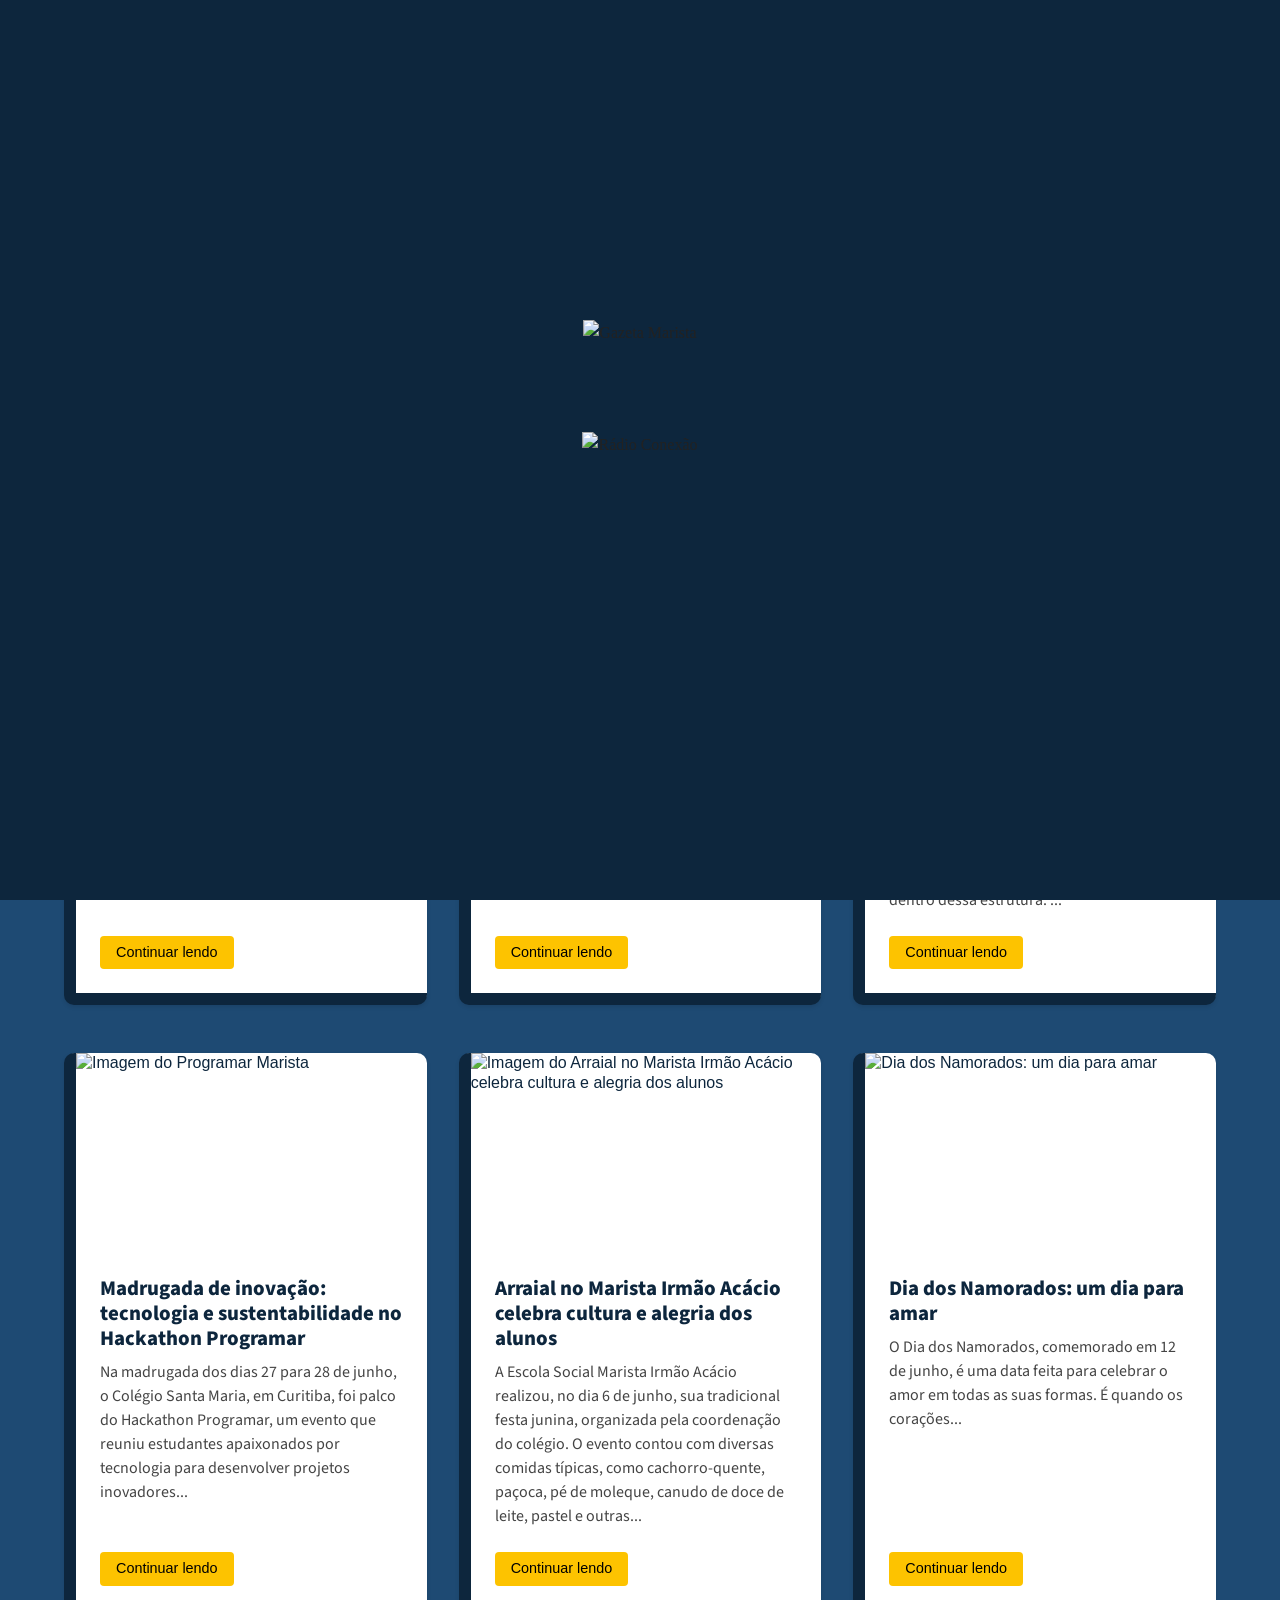
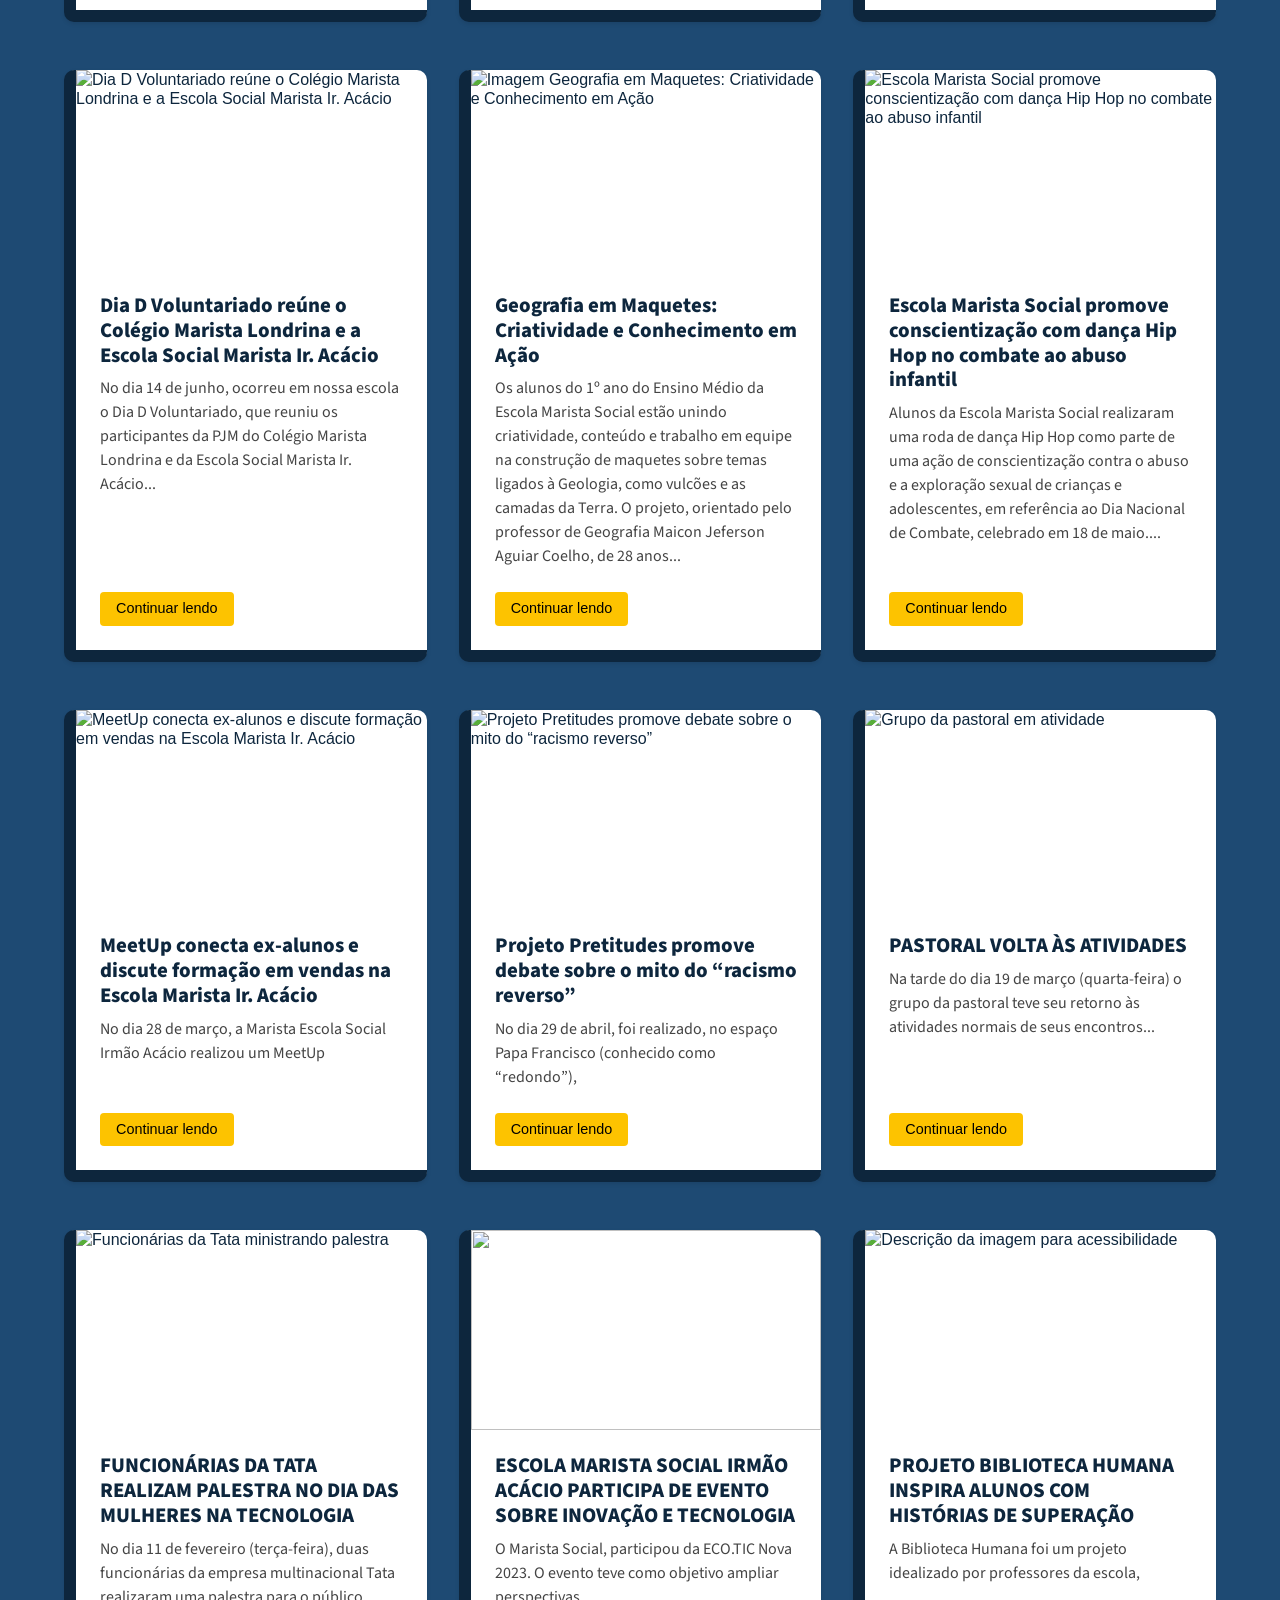
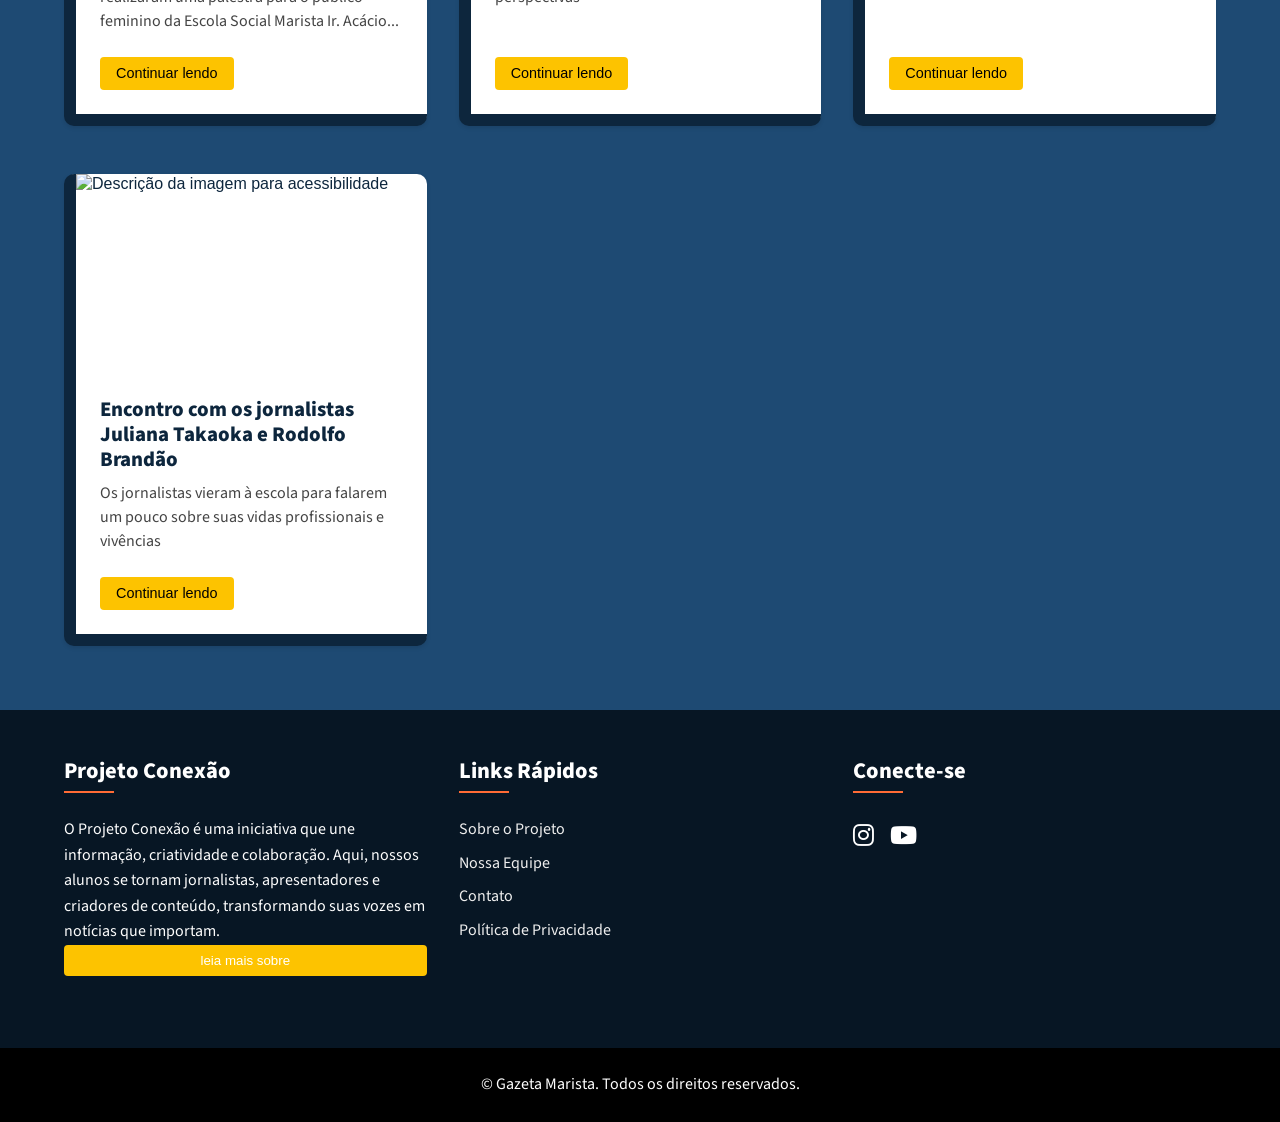
==== paginas/entretenimento.html @ 1e0a0a06 "Implementa novas notícias da edição de Setembro" ====
<!DOCTYPE html>
<html lang="pt-BR">

<head>
    <!-- Meta Tags Essenciais -->
    <meta charset="UTF-8">
    <meta name="viewport" content="width=device-width, initial-scale=1.0">
    <link rel="icon" type="image/svg+xml" href="../assets/img/decorativos/icom.ico">
    <meta name="description" content="Nova Gazeta Marista - Notícias e informações para a comunidade escolar">
    <!-- Scripts JavaScript -->
    <script defer src="../assets/js/script.js"></script>

    <!-- Título da Página -->
    <title>Nova Gazeta Marista | Notícias da Escola</title>

    <!-- Favicon -->
    <link rel="icon" href="./imagens/favicon.ico" type="image/x-icon">

    <!-- Folhas de Estilo -->
    <link rel="stylesheet" href="../assets/css/primcipal.css">

    <!-- Font Awesome para Ícones -->
    <link rel="stylesheet" href="https://cdnjs.cloudflare.com/ajax/libs/font-awesome/6.0.0-beta3/css/all.min.css">

    <!-- Pré-conexão para melhor performance -->
    <link rel="preconnect" href="https://fonts.googleapis.com">
    <link rel="preconnect" href="https://fonts.gstatic.com" crossorigin>
</head>

<body>
    <!-- Cabeçalho com Logo -->
    <header class="header">
        <style>
            .logo-container {
                display: flex !important;
                flex-direction: row !important;
            }

            @media (max-width: 768px) {
                .logo-container {
                    flex-direction: column !important;
                }
            }
        </style>
        <div class="logo-container">
            <img src="../assets/img/logos/gazeta-marista_radio-conexao.png" alt="Gazeta Marista" class="logo-icone">
            <img src="../assets/img/logos/projetoco.png" alt="Rádio Conexão" class="logo-icone">
        </div>
    </header>

    <!-- Navegação Principal -->
    <nav class="navbar">
        <div class="nav-container">
            <!-- Menu Desktop -->
            <ul class="menu">

                <li><a href="../index.html">Últimas Notícias</a></li>
                <li><a href="../paginas/saude.html">Saúde</a></li>
                <li><a href="../paginas/esportes.html">Esportes</a></li>
                <li><a href="../paginas/vida-estudantil.html">Vida Estudantil</a></li>
                <li><a href="../paginas/entrevistas.html">Entrevistas</a></li>
                <li><a href="../paginas/galeria.html">galeria</a></li>
                <li><a href="../paginas/recomendados.html">Notícias Passadas</a></li>
                <li><a href="../paginas/sobre.html">Sobre o Projeto</a></li>
            </ul>

            <!-- Barra de Pesquisa -->
            <div class="search-container">
                <input type="text" placeholder="Pesquisar notícias..." id="searchInput"
                    aria-label="Campo de pesquisa de notícias">
                <button id="searchBtn" aria-label="Buscar">
                    <i class="fas fa-search"></i>
                </button>
            </div>

            <!-- Botão do Menu Mobile -->
            <button class="mobile-menu-btn" id="mobileMenuBtn" aria-label="Abrir menu mobile" aria-expanded="false">
                <i class="fas fa-bars"></i>
            </button>
        </div>

        <!-- Menu Mobile -->
        <div class="mobile-menu" id="mobileMenu">
            <ul>
                <li><a href="../index.html">Últimas Notícias</a></li>
                <li><a href="../paginas/saude.html">Saúde</a></li>
                <li><a href="../paginas/esportes.html">Esportes</a></li>
                <li><a href="../paginas/vida-estudantil.html">Vida Estudantil</a></li>
                <li><a href="../paginas/entrevistas.html">Entrevistas</a></li>
                <li><a href="../paginas/galeria.html">galeria</a></li>
                <li><a href="../paginas/recomendados.html">Notícias Passadas</a></li>
                <li><a href="../paginas/sobre.html">Sobre o Projeto</a></li>
            </ul>

            <!-- Pesquisa Mobile -->
            <div class="mobile-search">
                <input type="text" placeholder="Pesquisar..." aria-label="Campo de pesquisa mobile">
                <button aria-label="Buscar"><i class="fas fa-search"></i></button>
            </div>
        </div>
    </nav>

    <!-- Tela de Carregamento Personalizada -->
    <div id="loadingScreen" class="loading-screen">
        <div class="loading-logos">
            <img src="../assets/img/logos/gazeta-marista_radio-conexao.png" alt="Gazeta Marista">
            <img src="../assets/img/logos/projetoco.png" alt="Rádio Conexão">
        </div>
        <div class="square-loader">
            <div></div>
            <div></div>
            <div></div>
            <div></div>
            <div></div>
        </div>
    </div>

    <!-- Conteúdo Principal -->
    <main class="content">
        <!-- Container de Resultados da Busca (inicialmente oculto) -->
        <div id="searchResultsContainer" class="hidden">
            <h2 id="searchResultsTitle" class="search-results-title">Resultados da busca</h2>
            <div id="searchResults" class="news-section search-results-grid"></div>
        </div>

        <!-- Seção de Todas as Notícias -->
        <div id="allNews">
            <h1 class="section-title">Entretenimento</h1>
            <!-- Grid de Notícias -->
            <div class="news-section">


                <!-- esta é uma estrutura base para novas noticias   -->

                <!-- Adicione mais notícias conforme necessário seguindo o mesmo padrão -->
                <!-- <article class="news-card" data-keywords="exemplo categoria palavras-chave">
                    <img src="./imagens/imagemDasNoticias/padrao.jpg" 
                         alt="Descrição da imagem para acessibilidade"
                        class="news-image">
                    <div class="news-card-content">
                    <h3>TÍTULO DA NOTÍCIA EM CAIXA ALTA</h3>
                    <p>Resumo breve da notícia com as informações principais que aparecerá no card. Limite de aproximadamente 2 linhas...</p>
                    <a href="./html/noticias/categoria/noticiaX.html" class="read-more-btn">Continuar lendo</a>
                    </div>
                </article>   -->

                <article class="news-card" data-keywords="Como Você">
                    <div class="news-card-content">
                        <h3>Como Você</h3>
                        <p>
                            Aparência é essência, <br>
                            E eu estou gritando por ajuda. <br>
                            Não sei se você já percebeu <br>
                            Todas as vezes que meu sorriso perdeu força quando você apareceu. <br>
                            <br>
                            Às vezes me olho no espelho <br>
                            Pensando que tudo na minha vida é um fracasso, <br>
                            Você elogia tudo que eu faço, <br>
                            Mas nunca parou para olhar direito. <br>
                            Talvez por isso eu só enxergue meus defeitos. <br>
                           
                        </p>
                        <a href="../assets/postis/entretenimento23.html" class="read-more-btn">Continuar lendo</a>
                    </div>
                </article>

                <article class="news-card" data-keywords="Homem com H – Ney Matogrosso e a liberdade de ser">
                    <img src="../assets/img/artigos/Homem com H.jpg"
                        alt="Imagem Homem com H – Ney Matogrosso e a liberdade de ser" class="news-image">
                    <div class="news-card-content">
                        <h3>Homem com H – Ney Matogrosso e a liberdade de ser</h3>
                        <p>
                            O documentário Homem com H, dirigido por Esmir Filho, revela mais do que a trajetória
                            artística de Ney Matogrosso — ele nos convida a contemplar um ser humano que fez da arte um
                            ato de liberdade. Com sua presença marcante, Ney rompeu padrões e se firmou como uma das
                            figuras mais expressivas da cultura brasileira...
                        </p>
                        <a href="../assets/postis/entretenimento16.html" class="read-more-btn">Continuar lendo</a>
                    </div>
                </article>

                <article class="news-card"
                    data-keywords="Que Horas Ela Volta? Um retrato sensível e necessário do Brasil">
                    <img src="../assets/img/artigos/Que horas ela volta.jpg"
                        alt="Imagem Que Horas Ela Volta? Um retrato sensível e necessário do Brasil" class="news-image">
                    <div class="news-card-content">
                        <h3>Que Horas Ela Volta? Um retrato sensível e necessário do Brasil</h3>
                        <p>Que Horas Ela Volta?, dirigido por Anna Muylaert, é um dos filmes brasileiros mais
                            impactantes da última década. Através da história de Val, uma empregada doméstica que
                            trabalha há anos na casa de uma família rica em São Paulo, o filme discute desigualdade
                            social, relações de classe e o lugar que se espera que cada um ocupe dentro dessa estrutura.
                            ...</p>
                        <a href="../assets/postis/entretenimento15.html" class="read-more-btn">Continuar lendo</a>
                    </div>
                </article>

                <article class="news-card"
                    data-keywords="Madrugada de inovação: tecnologia e sustentabilidade no Hackathon Programar">
                    <img src="../assets/img/artigos/hackaton1.jpeg" alt="Imagem do Programar Marista"
                        class="news-image">
                    <div class="news-card-content">
                        <h3>Madrugada de inovação: tecnologia e sustentabilidade no Hackathon Programar</h3>
                        <p>Na madrugada dos dias 27 para 28 de junho, o Colégio Santa Maria, em Curitiba, foi palco do
                            Hackathon Programar, um evento que reuniu estudantes apaixonados por tecnologia para
                            desenvolver projetos inovadores...</p>
                        <a href="../assets/postis/entretenimento14.html" class="read-more-btn">Continuar lendo</a>
                    </div>
                </article>

                <article class="news-card"
                    data-keywords="Arraial no Marista Irmão Acácio celebra cultura e alegria dos alunos">
                    <img src="../assets/img/artigos/arraiaMarista1.jpg"
                        alt="Imagem do Arraial no Marista Irmão Acácio celebra cultura e alegria dos alunos"
                        class="news-image">
                    <div class="news-card-content">
                        <h3>Arraial no Marista Irmão Acácio celebra cultura e alegria dos alunos</h3>
                        <p>A Escola Social Marista Irmão Acácio realizou, no dia 6 de junho, sua tradicional festa
                            junina, organizada pela coordenação do colégio. O evento contou com diversas comidas
                            típicas, como cachorro-quente, paçoca, pé de moleque, canudo de doce de leite, pastel e
                            outras...</p>
                        <a href="../assets/postis/entretenimento13.html" class="read-more-btn">Continuar lendo</a>
                    </div>
                </article>

                <article class="news-card" data-keywords="Dia dos Namorados: um dia para amar">
                    <img src="../assets/img/artigos/Dia dos Namorados.jpg" alt="Dia dos Namorados: um dia para amar"
                        class="news-image">
                    <div class="news-card-content">
                        <h3>Dia dos Namorados: um dia para amar</h3>
                        <p>O Dia dos Namorados, comemorado em 12 de junho, é uma data feita para celebrar o amor em
                            todas as suas formas. É quando os corações... </p>
                        <a href="../assets/postis/entretenimento12.html" class="read-more-btn">Continuar lendo</a>
                    </div>
                </article>

                <article class="news-card"
                    data-keywords="Dia D Voluntariado reúne o Colégio Marista Londrina e a Escola Social Marista Ir. Acácio">
                    <img src="../assets/img/artigos/Dia-D-Voluntariado.png"
                        alt="Dia D Voluntariado reúne o Colégio Marista Londrina e a Escola Social Marista Ir. Acácio"
                        class="news-image">
                    <div class="news-card-content">
                        <h3>Dia D Voluntariado reúne o Colégio Marista Londrina e a Escola Social Marista Ir. Acácio
                        </h3>
                        <p>No dia 14 de junho, ocorreu em nossa escola o Dia D Voluntariado, que reuniu os participantes
                            da PJM do Colégio Marista Londrina e da Escola Social Marista Ir. Acácio...</p>
                        <a href="../assets/postis/entretenimento11.html" class="read-more-btn">Continuar lendo</a>
                    </div>
                </article>
                <!-- Fim mês de Junho 2025-->
                <!-- Inicio mês de Maio 2025 -->
                <article class="news-card"
                    data-keywords="Geografia em Maquetes: Criatividade e Conhecimento em Ação">
                    <img src="../assets/img/artigos/maquetes (4).jpeg"
                        alt="Imagem Geografia em Maquetes: Criatividade e Conhecimento em Ação"
                        class="news-image">
                    <div class="news-card-content">
                        <h3>Geografia em Maquetes: Criatividade e Conhecimento em Ação
                        </h3>
                        <p>Os alunos do 1º ano do Ensino Médio da Escola Marista Social estão unindo criatividade,
                            conteúdo e trabalho em equipe na construção de maquetes sobre temas ligados à Geologia, como
                            vulcões e as camadas da Terra. O projeto, orientado pelo professor de Geografia Maicon
                            Jeferson Aguiar Coelho, de 28 anos...</p>
                        <a href="../assets/postis/entretenimento18.html" class="read-more-btn">Continuar lendo</a>
                    </div>
                </article>

                <article class="news-card"
                    data-keywords="Escola Marista Social promove conscientização com dança Hip Hop no combate ao abuso infantil ">
                    <img src="../assets/img/artigos/hiphop1.JPG"
                        alt="Escola Marista Social promove conscientização com dança Hip Hop no combate ao abuso infantil "
                        class="news-image">
                    <div class="news-card-content">
                        <h3>Escola Marista Social promove conscientização com dança Hip Hop no combate ao abuso infantil
                        </h3>
                        <p>Alunos da Escola Marista Social realizaram uma roda de dança Hip Hop como parte de uma ação
                            de conscientização contra o abuso e a exploração sexual de crianças e adolescentes, em
                            referência ao Dia Nacional de Combate, celebrado em 18 de maio....</p>
                        <a href="../assets/postis/entretenimento17.html" class="read-more-btn">Continuar lendo</a>
                    </div>
                </article>


                <article class="news-card"
                    data-keywords="MeetUp conecta ex-alunos e discute formação em vendas na Escola Marista Ir. Acácio">
                    <img src="../assets/img/artigos/news-15.JPG"
                        alt="MeetUp conecta ex-alunos e discute formação em vendas na Escola Marista Ir. Acácio"
                        class="news-image">
                    <div class="news-card-content">
                        <h3>MeetUp conecta ex-alunos e discute formação em vendas na Escola Marista Ir. Acácio</h3>
                        <p> No dia 28 de março, a Marista Escola Social Irmão Acácio realizou um MeetUp </p>
                        <a href="../assets/postis/entretenimento8.html" class="read-more-btn">Continuar lendo</a>
                    </div>
                </article>

                <article class="news-card"
                    data-keywords="Projeto Pretitudes promove debate sobre o mito do “racismo reverso”">
                    <img src="../assets/img/artigos/news-16.JPG"
                        alt="Projeto Pretitudes promove debate sobre o mito do “racismo reverso”" class="news-image">
                    <div class="news-card-content">
                        <h3>Projeto Pretitudes promove debate sobre o mito do “racismo reverso”</h3>
                        <p>No dia 29 de abril, foi realizado, no espaço Papa Francisco (conhecido como “redondo”), </p>
                        <a href="../assets/postis/entretenimento7.html" class="read-more-btn">Continuar lendo</a>
                    </div>
                </article>


                <!-- Card de Notícia -->
                <article class="news-card" data-keywords="Pastoral atividades retorno">
                    <img src="../assets/img/artigos/news-10.jpg" alt="Grupo da pastoral em atividade"
                        class="news-image">
                    <div class="news-card-content">
                        <h3>PASTORAL VOLTA ÀS ATIVIDADES</h3>
                        <p>Na tarde do dia 19 de março (quarta-feira) o grupo da pastoral teve seu retorno às atividades
                            normais de seus encontros...</p>
                        <a href="../assets/postis/entretenimento0.html" class="read-more-btn">Continuar lendo</a>
                    </div>
                </article>

                <!-- Card de Notícia 2 -->
                <article class="news-card" data-keywords="Tata mulheres tecnologia palestra dia internacional">
                    <img src="../assets/img/artigos/news-12.jpeg" alt="Funcionárias da Tata ministrando palestra"
                        class="news-image">
                    <div class="news-card-content">
                        <h3>FUNCIONÁRIAS DA TATA REALIZAM PALESTRA NO DIA DAS MULHERES NA TECNOLOGIA</h3>
                        <p>No dia 11 de fevereiro (terça-feira), duas funcionárias da empresa multinacional Tata
                            realizaram uma palestra para o público feminino da Escola Social Marista Ir. Acácio...</p>
                        <a href="../assets/postis/entretenimento1.html" class="read-more-btn">Continuar lendo</a>
                    </div>
                </article>

                <!-- Card de Notícia 3 -->
                <article class="news-card" data-keywords="exemplo categoria palavras-chave">
                    <img src="../assets/img/artigos/escola-marista-social-irmao-acacio-participa-de-evento-sobre-inovacao-e-tecnologia.png"
                        class="news-image">
                    <div class="news-card-content">
                        <h3>ESCOLA MARISTA SOCIAL IRMÃO ACÁCIO PARTICIPA DE EVENTO SOBRE INOVAÇÃO E TECNOLOGIA</h3>
                        <p>O Marista Social, participou da ECO.TIC Nova 2023. O evento teve como objetivo ampliar
                            perspectivas
                        </p>
                        <a href="../assets/postis/recomendados2.html" class="read-more-btn">Continuar lendo</a>
                    </div>
                </article>

                <!-- Card de Notícia 4 -->
                <article class="news-card" data-keywords="exemplo categoria palavras-chave">
                    <img src="../assets/img/artigos/projeto-biblioteca-humana-inspira-alunos-com-historias-de-superacao.jpg"
                        alt="Descrição da imagem para acessibilidade" class="news-image">
                    <div class="news-card-content">
                        <h3>PROJETO BIBLIOTECA HUMANA INSPIRA ALUNOS COM HISTÓRIAS DE SUPERAÇÃO</h3>
                        <p>A Biblioteca Humana foi um projeto idealizado por professores da escola,
                        </p>
                        <a href="../assets/postis/entretenimento5.html" class="read-more-btn">Continuar lendo</a>
                    </div>
                </article>

                <article class="news-card" data-keywords="exemplo categoria palavras-chave">
                    <img src="../assets/img/artigos/encontro-com-os-jornalistas-juliana-takaoka-e-rodolfo-brandao_1.jpg"
                        alt="Descrição da imagem para acessibilidade" class="news-image">
                    <div class="news-card-content">
                        <h3>
                            Encontro com os jornalistas Juliana Takaoka e Rodolfo Brandão
                        </h3>
                        <p>
                            Os jornalistas vieram à escola para falarem um pouco sobre suas vidas profissionais e
                            vivências
                        </p>
                        <a href="../assets/postis/entretenimento6.html" class="read-more-btn">Continuar lendo</a>
                    </div>
                </article>

                <!-- Outros cards de notícia... -->
            </div>
        </div>
    </main>

    <!-- Rodapé -->
   <footer class="footer">
        <div class="footer-container">
            <!-- Seção Projeto Conexão -->
            <section class="footer-section">
                <h3>Projeto Conexão</h3>
                <p>O Projeto Conexão é uma iniciativa que une informação, criatividade e colaboração. Aqui, nossos alunos se tornam jornalistas, apresentadores e criadores de conteúdo, transformando suas vozes em notícias que importam.</p>
              <button type="submit" class="newsletter-btn">leia mais sobre</button>
            </section>

            <!-- Links Rápidos -->
            <section class="footer-section">
                <h3>Links Rápidos</h3>
                <ul class="footer-links">
                    <li><a href="./html/sobre.html">Sobre o Projeto</a></li>
                    <li><a href="./html/equipe.html">Nossa Equipe</a></li>
                    <li><a href="./html/contato.html">Contato</a></li>
                    <li><a href="./html/privacidade.html">Política de Privacidade</a></li>
                </ul>
            </section>

           

            <!-- Redes Sociais -->
            <section class="footer-section">
                <h3>Conecte-se</h3>
                <div class="social-icons">
                    <a href="https://instagram.com" aria-label="Instagram"><i class="fab fa-instagram"></i></a>
                    <a href="https://youtube.com" aria-label="YouTube"><i class="fab fa-youtube"></i></a>
                </div>
            </section>
        </div>

        <!-- Rodapé Inferior -->
        <div class="footer-bottom">
            <p>&copy; <span id="currentYear"></span> Gazeta Marista. Todos os direitos reservados.</p>
        </div>
    </footer>


</body>

</html>
---- assets/css/primcipal.css ----
/* ==============================================
   RESET E DEFINIÇÕES BASE
   ============================================== */

/**
 * Reset básico para garantir consistência entre navegadores
 * - Remove margens e paddings padrão
 * - Define box-sizing como border-box para todos elementos
 * - Garante que pseudo-elementos sejam incluídos no modelo de caixa
 */
@import url('https://fonts.googleapis.com/css2?family=Open+Sans:ital,wght@0,300..800;1,300..800&family=Source+Sans+3:ital,wght@0,200..900;1,200..900&display=swap');

*,
*::before,
*::after {
    margin: 0;
    padding: 0;
    box-sizing: border-box;

}

/**
 * Definições de variáveis CSS (custom properties)
 * Organizadas por categorias para fácil manutenção
 */
:root {
    /* --- Cores --- */
    /* Cores principais */
    --primary-color: #fdc300;
    --primary-dark: #0D263D;
    --primary-light: #1E4A73;
    --secondary-color: #FF6B35;
    --accent-color: #00A896;
    --backgound-dark: #071624;
    --background-light: #003B66;

    /* Tons de cinza */
    --dark-gray: #222222;
    --medium-gray: #444444;
    --light-gray: #EEEEEE;
    --white: #ffffff;

    /* --- Tipografia --- */
    --font-main: 'Segoe UI', Roboto, 'Helvetica Neue', Arial, sans-serif;
    --font-heading: 'Montserrat', var(--font-main);
    --font-serif: 'DM Serif Display', serif;
    --font-sans: 'Source Sans 3', sans-serif;

    /* --- Espaçamentos --- */
    --space-xs: 0.5rem;
    --space-sm: 1rem;
    --space-md: 1.5rem;
    --space-lg: 2rem;
    --space-xl: 3rem;

    /* --- Bordas --- */
    --border-radius: 4px;
    --border-radius-lg: 8px;

    /* --- Sombras --- */
    --shadow-sm: 0 2px 4px rgba(0, 0, 0, 0.1);
    --shadow-md: 0 4px 8px rgba(0, 0, 0, 0.15);
    --shadow-lg: 0 8px 16px rgba(0, 0, 0, 0.2);

    /* --- Transições --- */
    --transition-fast: 0.15s ease;
    --transition-normal: 0.3s ease;
    --transition-slow: 0.5s ease;
}

/**
 * Estilos base do documento
 * - Scroll suave
 * - Tipografia base
 * - Cores de fundo e texto
 */
html {
    scroll-behavior: smooth;
}

body {
    font-family: var(--font-serif);
    line-height: 1.6;
    color: var(--dark-gray);
    background-color: #1E4A73;
    overflow-x: hidden;
}

/* ==============================================
   TIPOGRAFIA
   ============================================== */

/**
 * Cabeçalhos
 * - Fontes específicas para headings
 * - Hierarquia de tamanhos
 * - Espaçamento consistente
 */
h1 {
    font-family: "source-sans-pro", sans-serif !important;
    font-weight: 600;
    font-style: normal;
    line-height: 1.2;
    margin-bottom: var(--space-sm);
    color: #ffffff;
}

h2 {
    font-family: "source-sans-pro", sans-serif;
    font-weight: 600;
    font-style: normal;
    line-height: 1.2;
    margin-bottom: var(--space-sm);
    color: var(--primary-dark);
}

h3 {
    font-family: "source-sans-pro", sans-serif;
    font-weight: 800 !important;
    font-style: normal;
    line-height: 1.2;
    margin-bottom: var(--space-sm);
    color: var(--primary-dark);
}

h4,
article {
    font-family: "source-sans-pro", sans-serif;
    font-weight: 400;
    font-style: normal;
    line-height: 1.2;
    margin-bottom: var(--space-sm);
    color: var(--primary-dark);
}



h1 {
    font-size: clamp(1.6rem, 2.4rem, 2.8rem);
}

h2 {
    font-size: clamp(1.2rem, 1.8rem, 2.4rem);
}

h3 {
    font-size: clamp(1rem, 1.4rem, 2rem);
}

h4,
article {
    font-size: (0.8rem, 1.1rem, 1.6rem);
}

p,
ul,
il {
    font-size: (0.7em, 1rem, 1.3rem);
}

/* Parágrafos e links */
p,
ul,
il {
    margin-bottom: var(--space-sm);
    font-family: "source-sans-pro", sans-serif;
    font-weight: 400;
    font-style: normal;
}

a {
    color: var(--primary-color);
    text-decoration: none;
    transition: color var(--transition-fast);
}

a:hover {
    color: var(--primary-light);
}

/* =================================================================== */
/* PERSONALIZAÇÕES DA PÁGINA SOBRE  */
#pagina-sobre article {
    margin-bottom: 0;
}

#pagina-sobre h1,
h2,
h3,
h4,
p,
b,
li,
ul {
    margin-bottom: 0px;
    font-family: var(--font-sans);
    color: #fefefefe;
}

#pagina-sobre .content {
    max-width: 100%;
    padding: 0px 100px 0px 100px;
}


#pagina-sobre .header {
    height: 5vh;
}

#pagina-sobre .logo-container {
    height: fit-content;
    padding: 0;

}

#pagina-sobre .header h3 {
    font-family: var(--font-sans);
    font-size: 1rem;
    font-weight: bold;
    margin-bottom: 0;
}

/* =================================================================== */
/* SEÇÃO BANNER  */

#pagina-sobre .banner-sobre {
    width: 100vw;
    height: 60vh;
    background-image: url("../img/decorativos/banner.png");
    background-clip: 100%;
    background-position: center center;
    background-size: cover;
    -webkit-background-size: cover;
    -moz-background-size: cover;
    background-size: cover;
    -o-background-size: cover;
    z-index: 0;
}


.text-banner img {
    max-width: 200px;
    width: 90%;
}

#pagina-sobre .text-banner {
    padding: 0% 10% 0% 10%;
    display: flex;
    flex-direction: column;
    gap: 50px;
    align-items: center;
    justify-content: center;
    height: 100%;
    width: 100%;
    z-index: 1;

    b {
        font-family: var(--font-sans);
        font-size: 1rem;
        color: var(--light-gray);
        text-align: center;
    }
}

/* =================================================================== */
/* SEÇÃO NAVEGAÇÃO  */

#pagina-sobre .navbar {
    padding: 0;
    margin: 0;
    top: 0;
}

#pagina-sobre .nav-container {
    height: fit-content;
    border-radius: 0px;
    margin: 0;
    width: 100%;
    height: 100%;
    margin: 0;
    top: 0;
    padding: 0;
}

#pagina-sobre .search-container {
    display: none;
}

#pagina-sobre .menu {
    display: flex;
    align-items: center;
    justify-content: space-around;
}

/* =================================================================== */
/* SOBRE O PROJETO  */
.left-text-sobre {
    display: flex;
    flex-direction: column;
    width: 70%;
    gap: 30px;
}

.indice-right {
    display: flex;
    justify-content: right;
    flex-direction: column;
    width: fit-content;
    height: fit-content;
    padding: 0px 20px 0px 20px;
}

#pagina-sobre .sobre {
    height: 100%;
    width: 100%;
    display: flex;
    justify-content: space-between;
    gap: 30px;
    margin-bottom: 10%;
    margin-top: 5%;
}

#pagina-sobre .header-sobre {
    display: flex;
    align-items: center;
    justify-content: space-between;

}

#pagina-sobre .header-sobre img {
    max-width: 800px;
    width: 50%;
}

#pagina-sobre .sobre .conteudo p {
    text-align: justify;
    font-family: var(--font-sans);
    font-size: 1.13rem;
    font-weight: normal;
    color: var(--light-gray);

}

/* =================================================================== */
/* SEÇÃO ÍNDICE SOBRE  */
.indice {
    display: flex;
    flex-direction: column;
    gap: 10px;
}

.list-indice {
    display: flex;
    flex-direction: column;
    list-style: none;
}

.list-indice p {
    width: fit-content;
    color: var(--light-gray);
    font-weight: lighter;
}

.list-indice p:hover {
    color: var(--secondary-color);
    transition: 0.3s ease;
    cursor: pointer;

    b {

        color: var(--secondary-color);
        transition: 0.3s ease;
        cursor: pointer;
    }

}

.list-indice b {
    padding-right: 10px;
    font-family: var(--font-sans);
    font-size: 1rem;
    font-weight: bold;
    color: var(--light-gray);
}

.header-indice {
    font-family: var(--font-sans);
    font-size: 1.13rem;
    font-weight: bold;
    color: var(--light-gray);
    text-align: left;
}

/* Titulo Setores Conexão */
.title-projeto {
    display: flex;
    align-items: center;
    justify-content: center;
    width: 100%;
}

.title-item {
    width: auto;
    display: flex;
    align-items: center;
    flex-direction: column;
    gap: 5px;
}

/* =================================================================== */
/* SEÇÃO SETORES CONEXÃO  */
#pagina-sobre #setores-conexao {
    display: flex;
    flex-direction: column;
    width: 100%;
    height: fit-content;
    margin-bottom: 10%;
}

/* Cria card de projeto  */
#pagina-sobre #setores-conexao .card-item {
    height: 539px;
    max-width: 325px;
    width: 100%;
    border-radius: 12px;
    overflow: hidden;
    margin-top: 30px;
    position: relative;
    z-index: 1;
    transition: 0.3s ease;
}


/* Personaliza imagem de fundo do card  */
.card-item .conteudo {
    display: flex;
    flex-direction: column;
    height: 100%;
    background-size: cover;
    background-position: center center;
    gap: 50px;
    color: var(--light-gray);
    font-size: 0.9rem;
    position: relative;
    z-index: 0;
}

.conteudo.radio {
    background-image: url("../img/artigos/dia-a-dia-na-radio-conexao-marista-locutores-compartilham-experiencias.jpg");
}

.conteudo.editorial {
    background-image: url("../img/decorativos/editorial.png");
}

.conteudo.jornalWeb {
    background-image: url("../img/decorativos/jornalweb.png");
}

.conteudo.podcast {
    background-image: url("../img/decorativos/podcast.png");
}

/* Personaliza div que armazena descrição do card (Ínicia sem opacidade) */
.conteudo .desc-projeto {
    display: flex;
    flex-direction: column;
    gap: 40px;
    text-align: justify;
    height: 100%;
    width: 100%;
    padding: 20px;
    opacity: 0%;
    transition: 0.3s ease-in-out;
    position: relative;
    z-index: 0;
}

/* Personaliza header do card  */
#setores-conexao .card-item .header {
    background-image: url("../img/decorativos/Header.png");
    background-position: center;
    background-size: cover;
    width: 100%;
    display: flex;
    align-items: center;
    justify-content: center;
    position: relative;
    z-index: 0;
}

.header .text h3 {
    color: var(--light-gray);
    font-size: 1.13rem;
}

/* Cria layout responsivo com quebra automática  */
.list-card {
    display: flex;
    width: 100%;
    height: fit-content;
    flex-wrap: wrap;
    justify-content: space-between;
}

/* Personalizações ao passar o mouse */
.card-item:hover {
    transition: 0.3s ease;
    transform: translateY(3px);
    box-shadow: 0px 0px 20px rgba(0, 0, 0, 0.5);

    .desc-projeto {
        opacity: 100%;
        background-color: rgb(34, 34, 34, 0.6);
        transition: 0.3s ease-in-out;
        opacity: 100%;
    }
}

/* =================================================================== */
/* SEÇÃO IDEALIZAÇÃO  */
#idealizacao {
    position: relative;
    width: 100vw;
    margin-left: -100px;
    margin-right: -100px;
    padding: 50px 200px 50px 200px;
    background-color: var(--backgound-dark);
}

/* bloco de título da seção de idealização  */
.header-idealizacao {
    width: auto;
    display: flex;
    flex-direction: column;
    gap: 10px;

    img {
        width: fit-content;
    }
}

.box-conteudo {
    display: flex;
    align-items: center;
}



/* bloco esquerdo do conteúdo da seção de idealização  */
#idealizacao .left-card {
    display: flex;
    align-items: center;
    width: 50%;
    text-align: justify;
    padding: 0px 50px 0px 0px;
    margin-top: 20px;
}

#idealizacao .left-card p {
    font-weight: 200;

}

#idealizacao .center-img {
    width: fit-content;
}


/* bloco direito do conteúdo da seção de idealização  */
#idealizacao .right-card {
    display: flex;
    align-items: center;
    width: 50%;
    text-align: justify;
    padding: 0px 0px 0px 50px;
}

.card-citacao {
    display: flex;
    flex-direction: column;
    border: 1px solid #fefefe;
    border-radius: 5px;
    padding: 20px;
    gap: 20px;
}

.right-card .header-card {
    display: flex;
    align-items: center;
    justify-content: right;
    gap: 20px;

    img {
        width: 100px    ;
        max-width: 90%;
    }
}

.right-card .conteudo-card {
    text-align: center;

}

/* =================================================================== */
/* SEÇÃO EQUIPE CONEXÃO  */

#equipe-conexao {
    position: relative;
    width: 100vw;
    margin-left: -100px;
    margin-right: -100px;
    padding: 50px 100px 50px 100px;
    background-color: var(--backgound-dark);

    display: flex;
    align-items: first baseline;
    justify-content: space-between;
    gap: 10px;
    flex-wrap: wrap;
}

.equipe {
    border-top: 1px solid #000;
    padding: 10px;
}

ul.lista-integrantes {
    margin-top: 10px;
    gap: 10px;
}

ul.lista-integrantes.radio {
    display: flex;
    width: fit-content;
    gap: 50px;
}

.ordenar {
    display: flex;
    flex-direction: column;
}

.lista-integrantes li {
    list-style: none;
    font-weight: 200;
}

/* =================================================================== */
/* SEÇÃO LINHA DO TEMPO  */
.timeline {
  display: flex;
  flex-direction: column;
  margin: 20px auto;
  position: relative;
}
.timeline__event {
  margin-bottom: 20px;
  position: relative;
  display: flex;
  margin: 20px 0;
  border-radius: 6px;
  align-self: center;
  width: 50vw;
}
.timeline__event:nth-child(2n + 1) {
  flex-direction: row-reverse;
}
.timeline__event:nth-child(2n + 1) .timeline__event__date {
  border-radius: 0 6px 6px 0;
}
.timeline__event:nth-child(2n + 1) .timeline__event__content {
  border-radius: 6px 0 0 6px;
}
.timeline__event:nth-child(2n + 1) .timeline__event__icon:before {
  content: "";
  width: 2px;
  height: 100%;
  background: #f6a4ec;
  position: absolute;
  top: 0%;
  left: 50%;
  right: auto;
  z-index: -1;
  transform: translateX(-50%);
  animation: fillTop 2s forwards 4s ease-in-out;
}
.timeline__event:nth-child(2n + 1) .timeline__event__icon:after {
  content: "";
  width: 100%;
  height: 2px;
  background: #f6a4ec;
  position: absolute;
  right: 0;
  z-index: -1;
  top: 50%;
  left: auto;
  transform: translateY(-50%);
  animation: fillLeft 2s forwards 4s ease-in-out;
}
.timeline__event__title {
  font-size: 1.2rem;
  line-height: 1.4;
  text-transform: uppercase;
  font-weight: 600;
  color: #9251ac;
  letter-spacing: 1.5px;
}
.timeline__event__content {
  padding: 20px;
  box-shadow: 0 30px 60px -12px rgba(50, 50, 93, 0.25),
    0 18px 36px -18px rgba(0, 0, 0, 0.3),
    0 -12px 36px -8px rgba(0, 0, 0, 0.025);
  background: #fff;
  width: calc(40vw - 84px);
  border-radius: 0 6px 6px 0;
}
.timeline__event__date {
  color: #f6a4ec;
  font-size: 1.5rem;
  font-weight: 600;
  background: #9251ac;
  display: flex;
  align-items: center;
  justify-content: center;
  white-space: nowrap;
  padding: 0 20px;
  border-radius: 6px 0 0 6px;
}
.timeline__event__icon {
  display: flex;
  align-items: center;
  justify-content: center;
  color: #9251ac;
  padding: 20px;
  align-self: center;
  margin: 0 20px;
  background: #f6a4ec;
  border-radius: 100%;
  width: 40px;
  box-shadow: 0 30px 60px -12px rgba(50, 50, 93, 0.25),
    0 18px 36px -18px rgba(0, 0, 0, 0.3),
    0 -12px 36px -8px rgba(0, 0, 0, 0.025);
  padding: 40px;
  height: 40px;
  position: relative;
}
.timeline__event__icon i {
  font-size: 32px;
}
.timeline__event__icon:before {
  content: "";
  width: 2px;
  height: 100%;
  background: #f6a4ec;
  position: absolute;
  top: 0%;
  z-index: -1;
  left: 50%;
  transform: translateX(-50%);
  animation: fillTop 2s forwards 4s ease-in-out;
}
.timeline__event__icon:after {
  content: "";
  width: 100%;
  height: 2px;
  background: #f6a4ec;
  position: absolute;
  left: 0%;
  z-index: -1;
  top: 50%;
  transform: translateY(-50%);
  animation: fillLeftOdd 2s forwards 4s ease-in-out;
}
.timeline__event__description {
  flex-basis: 60%;
}
.timeline__event--type2:after {
  background: #555ac0;
}
.timeline__event--type2 .timeline__event__date {
  color: #87bbfe;
  background: #555ac0;
}
.timeline__event--type2:nth-child(2n + 1) .timeline__event__icon:before,
.timeline__event--type2:nth-child(2n + 1) .timeline__event__icon:after {
  background: #87bbfe;
}
.timeline__event--type2 .timeline__event__icon {
  background: #87bbfe;
  color: #555ac0;
}
.timeline__event--type2 .timeline__event__icon:before,
.timeline__event--type2 .timeline__event__icon:after {
  background: #87bbfe;
}
.timeline__event--type2 .timeline__event__title {
  color: #555ac0;
}
.timeline__event--type3:after {
  background: #24b47e;
}
.timeline__event--type3 .timeline__event__date {
  color: #aff1b6;
  background-color: #24b47e;
}
.timeline__event--type3:nth-child(2n + 1) .timeline__event__icon:before,
.timeline__event--type3:nth-child(2n + 1) .timeline__event__icon:after {
  background: #aff1b6;
}
.timeline__event--type3 .timeline__event__icon {
  background: #aff1b6;
  color: #24b47e;
}
.timeline__event--type3 .timeline__event__icon:before,
.timeline__event--type3 .timeline__event__icon:after {
  background: #aff1b6;
}
.timeline__event--type3 .timeline__event__title {
  color: #24b47e;
}
.timeline__event:last-child .timeline__event__icon:before {
  content: none;
}

@media (max-width: 786px) {
  .timeline__event {
    flex-direction: column;
    align-self: center;
  }
  .timeline__event__content {
    width: 100%;
  }
  .timeline__event__icon {
    border-radius: 6px 6px 0 0;
    width: 100%;
    margin: 0;
    box-shadow: none;
  }
  .timeline__event__icon:before,
  .timeline__event__icon:after {
    display: none;
  }
  .timeline__event__date {
    border-radius: 0;
    padding: 20px;
  }
  .timeline__event:nth-child(2n + 1) {
    flex-direction: column;
    align-self: center;
  }
  .timeline__event:nth-child(2n + 1) .timeline__event__date {
    border-radius: 0;
    padding: 20px;
  }
  .timeline__event:nth-child(2n + 1) .timeline__event__icon {
    border-radius: 6px 6px 0 0;
    margin: 0;
  }
}

@keyframes fillLeft {
  100% {
    right: 100%;
  }
}
@keyframes fillTop {
  100% {
    top: 100%;
  }
}
@keyframes fillLeftOdd {
  100% {
    left: 100%;
  }
}

/* =================================================================== */
/* SEÇÃO LOGO DO PROJETO CONEXÃO  */

#logo {
    display: flex;
    flex-direction: column;
    align-items: center;
    justify-content: center;
    padding: 50px;

}

.box-logo img{
    width: 120px;
}
/* =================================================================== */
/* SEÇÃO METODOLOGIA  */

#metodologia {
    position: relative;
    margin-left: -100px;
    margin-right: -100px;
    padding: 50px 100px 50px 100px;
    background-color: var(--background-light);
}

.header-metodologia {
    padding: 20px 0px 20px 0px;

    display: flex;
    flex-direction: column;
    gap: 10px;

    img {
        width: fit-content;
    }
}

.grid-items {
    display: flex;
    align-items: center;
    justify-content: center;
    flex-wrap: wrap;
    width: 100%;
    height: 100%;
    gap: 20px;
}

.grid-items .item {
    width: 600px;
    max-width: 90%;
    padding: 24px;
    background-color: var(--backgound-dark);
    border-radius: 12px;
    
}

.grid-items .item:hover {
    box-shadow: 0px 0px 10px var(--primary-dark);
    transition: 0.3s ease-in;
    
} 


.grid-items .header-item {
    display: flex;
    flex-wrap: wrap;
    justify-content: space-between;
    padding-bottom: 10px;
}


.grid-items .header-item h3 {
    color: var(--secondary-color);
}

.grid-items .description-item {
    text-align: justify;
    padding-bottom: 30px;
}

.grid-items .description-item b {
    font-size: 14px;
}


/* =================================================================== */
/* SEÇÃO IMPACTO  */
#impacto {
    padding-top: 50px;
    padding-bottom: 50px;
}

.list-impacto {
    display: flex;
    flex-wrap: wrap;
    gap: 30px;
}

.header-impacto {
    display: flex;
    gap: 10px;
    align-items: center;
    padding: 20px 0px 10px 0px;
}

.card-impacto {
    width: 60%;
    margin-top: 20px;
}

.header-card {
    display: flex;
    flex-wrap: wrap;
    flex-direction: column;
    gap: 10px;
    padding: 10px 0px 10px 0px;
}

.header-card b {
    font-size: 1.13rem;
    font-weight: 600;
}

.conteudo-card {
    text-align: justify;
    margin-bottom: 20px;
    margin-top: 20px;
    p {

        font-weight: 200;
    }
}

.card-impacto footer {
    display: flex;
    flex-wrap: wrap;
    gap: 30px;
    margin-top: 10px;
}

.link-card {
    display: flex;
    flex-direction: column;
    gap: 2px;
    width: 290px;

    b {
        font-size: 14px;
    }
}

.link-card header {
    display: flex;
    align-items: center;
    gap: 5px;
    justify-content: space-between;
    cursor: pointer;
    transition: 0.3s ease-in-out;
}

.link-card header:hover {
    background-color: var(--backgound-dark);
    transition: 0.3s ease-in-out;
    transform: scale(1.01);
    border-radius: 5px 5px 0px 0px;
    padding: 5px;
}

/* ==============================================
   CORREÇÕES DE TIPOGRAFIA
   ============================================== */

/* 1. Título de Seção (Últimas Notícias) */
.section-title {
    text-align: center;
    margin-bottom: var(--space-lg);
    position: relative;
    padding-bottom: var(--space-sm);
    /* Correção: Aplicando a fonte DM Serif Display */
    font-family: var(--font-serif);
}

/* 2. Links do Menu de Navegação (Navbar) */
.menu {
    /* Correção: Usando a variável de fonte e definindo o peso como 'bold' */
    font-family: var(--font-sans);
    font-weight: 700;
    /* 700 é o valor para 'bold' */
    font-style: normal;
    display: flex;
    list-style: none;
    gap: var(--space-md);
    padding: var(--space-sm) 0;
    width: max-content;
}

/* 3. Título dos Cards de Notícias */
.news-card h3 {
    color: var(--primary-dark);
    margin-bottom: var(--space-xs);
    font-size: 1.3rem;
    /* Correção: Usando a variável de fonte e definindo o peso como 'bold' */
    font-family: var(--font-sans);
    font-weight: 700;
    /* 700 é o valor para 'bold' */
}

/* 4. Texto (parágrafo) dos Cards de Notícias */
.news-card p {
    color: var(--medium-gray);
    margin-bottom: var(--space-md);
    flex-grow: 1;
    font-size: 1rem;
    line-height: 1.5;
    /* Correção: Garantindo a fonte e o peso corretos (regular) */
    font-family: var(--font-sans);
    font-weight: 400;
    /* 400 é o valor para 'regular' */
}

/* 5. Botões (Ex: "Continuar lendo") */
.read-more-btn {
    display: inline-block;
    padding: var(--space-xs) var(--space-sm);
    background-color: var(--primary-color);
    color: #000;
    border-radius: var(--border-radius);
    text-align: center;
    transition: all var(--transition-normal);
    align-self: flex-start;
    font-size: 0.9rem;
    /* Correção: Usando a variável de fonte e definindo o peso como 'bold' */
    font-family: var(--font-sans);
    font-weight: 700;
    /* 700 é o valor para 'bold' */
    font-style: normal;
}


/* ==============================================
   LAYOUT PRINCIPAL
   ============================================== */

/**
 * Cabeçalho
 * - Estilos para a área do cabeçalho
 * - Posicionamento fixo para navbar
 */
.header {
    background-color: var(--primary-dark);
    padding: var(--space-sm) 0;
    box-shadow: var(--shadow-sm);
}

.navbar {
    position: sticky;
    top: 0;
    z-index: 1000;
    margin: 0 5% 0 5%;
}

.nav-container {
    border-radius: 800px;
    background-color: #071624;
    position: relative;
    display: flex;
    justify-content: space-between;
    align-items: center;
    max-width: auto;
    margin: 0 auto 5% auto;
    padding: 1% 6% 1% 2%;
    gap: 1rem;
    top: 1rem;
    box-shadow: #071624 0px 1px 5px 1px;
}

.menu-container {
    width: calc(100% - 80px);
    overflow-x: auto;
    scroll-behavior: smooth;
    -ms-overflow-style: none;
    /* IE and Edge */
    scrollbar-width: none;
    /* Firefox */
}

.menu-container::-webkit-scrollbar {
    display: none;
    /* Chrome, Safari, Opera */
}

.menu {
    font-family: "source-sans-pro", sans-serif;
    font-weight: 700;
    font-style: normal;
    display: flex;
    list-style: none;
    gap: var(--space-md);
    padding: var(--space-sm) 0;
    width: max-content;
}

.nav-arrow {
    background: var(--primary-dark);
    color: white;
    border: none;
    width: 30px;
    height: 30px;
    border-radius: 50%;
    display: flex;
    align-items: center;
    justify-content: center;
    cursor: pointer;
    z-index: 1;
    transition: all 0.3s ease;
}

.nav-arrow:hover {
    background: var(--primary-light);
    transform: scale(1.1);
}

.nav-arrow-left {
    margin-right: 10px;
}

.nav-arrow-right {
    margin-left: 10px;
}

/* Esconder setas quando não for necessário */
.nav-arrow.hidden {
    visibility: hidden;
    opacity: 0;
}

/* Carrossel de Destaques */
.featured-news {
    position: relative;
    margin: var(--space-lg) auto;
    max-width: 1200px;
    padding: 0 var(--space-md);
    overflow: hidden;
}

.carousel-container {
    position: relative;
    display: flex;
    align-items: center;
}

.carousel-track {
    display: flex;
    transition: transform var(--transition-normal);
    width: 100%;
    overflow: hidden;
}

.carousel-item {
    min-width: 100%;
    flex-shrink: 0;
    position: relative;
    box-shadow: var(--shadow-lg);
    border-radius: var(--border-radius-lg);
    overflow: hidden;
}

.carousel-item img {
    width: 100%;
    height: 400px;
    object-fit: cover;
    display: block;
}

.carousel-content {
    position: absolute;
    bottom: 0;
    left: 0;
    right: 0;
    background: linear-gradient(to top, rgba(0, 0, 0, 0.8), transparent);
    color: var(--white);
    padding: var(--space-xl) var(--space-md) var(--space-md);
}

.carousel-btn {
    position: absolute;
    top: 50%;
    transform: translateY(-50%);
    background-color: rgba(0, 0, 0, 0.5);
    color: var(--white);
    border: none;
    border-radius: 50%;
    width: 40px;
    height: 40px;
    font-size: 1.5rem;
    cursor: pointer;
    z-index: 10;
    transition: all var(--transition-fast);
    display: flex;
    align-items: center;
    justify-content: center;
}

.carousel-btn:hover {
    background-color: var(--primary-color);
    color: var(--dark-gray);
}

.prev-btn {
    left: var(--space-md);
}

.next-btn {
    right: var(--space-md);
}

.carousel-dots {
    display: flex;
    justify-content: center;
    padding: var(--space-md) 0;
    gap: var(--space-sm);
}

.dot {
    width: 12px;
    height: 12px;
    border-radius: 50%;
    background-color: var(--light-gray);
    cursor: pointer;
    transition: background-color var(--transition-fast);
}

.dot.active {
    background-color: var(--primary-color);
}

/* ==============================================
   LOGOTIPOS
   ============================================== */

/**
 * Container de logos
 * - Layout flexível
 * - Centralização
 * - Responsivo
 */
.logo-container {
    display: flex;
    justify-content: center;
    align-items: center;
    gap: 1rem;
    padding: 1rem;
    background-color: var(--primary-dark);
    flex-wrap: wrap;

}

.logo-icone {
    height: 70px;
    width: 170px;
    object-fit: contain;
    transition: transform var(--transition-normal);
}



/* Separador visual entre logos */
.logo-icone:not(:last-child)::after {
    content: "";
    display: inline-block;
    height: 60%;
    width: 1px;
    background-color: rgba(255, 255, 255, 0.3);
    margin-left: 1rem;
}

.logo-icone:hover {
    transform: scale(1.05);
}

/* ==============================================
   MENU DE NAVEGAÇÃO
   ============================================== */

/**
 * Menu principal
 * - Layout flexível
 * - Estilos para itens
 * - Efeitos hover
 */


.menu-container {
    display: flex;
    align-items: center;
    flex-grow: 1;
    position: relative;
    overflow: hidden;
}

.menu {
    display: flex;
    list-style: none;
    gap: var(--space-md);
    padding: var(--space-sm) 0;
    margin: 0 var(--space-sm);
    overflow-x: auto;
    scroll-behavior: smooth;
    -webkit-overflow-scrolling: touch;
    scrollbar-width: none;
    flex: 1;
}

.menu::-webkit-scrollbar {
    display: none;
}

.nav-arrow {
    background: var(--primary-dark);
    color: white;
    border: none;
    width: 30px;
    height: 30px;
    border-radius: 50%;
    display: flex;
    align-items: center;
    justify-content: center;
    cursor: pointer;
    z-index: 1;
    transition: all 0.3s ease;
    flex-shrink: 0;
}

.nav-arrow:hover {
    background: var(--primary-light);
    transform: scale(1.1);
}

.nav-arrow.hidden {
    visibility: hidden;
    opacity: 0;
    pointer-events: none;
}

.menu li a {
    color: var(--white);
    font-weight: 500;
    text-transform: uppercase;
    font-size: 0.7rem;
    padding: var(--space-xs) 0;
    position: relative;
}

/* Efeito hover para links do menu */
.menu li a::after {
    content: '';
    position: absolute;
    bottom: 0;
    left: 0;
    width: 0;
    height: 2px;
    background-color: var(--secondary-color);
    transition: width var(--transition-fast);
}

.menu li a:hover::after {
    width: 100%;
}

/* ==============================================
   BARRA DE PESQUISA
   ============================================== */

/**
 * Barra de pesquisa desktop
 * - Layout flexível            
 * - Transições suaves
 * - Foco estilizado
 */
.search-container {
    display: flex;
    align-items: center;
    justify-content: center;
    background-color: #f0b800;
    border-radius: 20px;

}

.search-container input {
    padding: var(--space-xs) var(--space-sm);
    border: none;
    border-radius: 20px;
    font-size: 0.9rem;
    width: 14rem;
    height: 32px !important;
    transition: width var(--transition-normal);
}

.search-container input:focus {
    outline: 2px solid var(--primary-light);
    width: 300px;
}

.search-container button {
    padding: var(--space-xs) var(--space-sm);
    background-color: transparent;
    color: var(--white);
    border: none;
    border-radius: 0 var(--border-radius) var(--border-radius) 0;
    cursor: pointer;
    transition: background-color var(--transition-normal);
}



/* ==============================================
   MENU MOBILE
   ============================================== */

/**
 * Botão do menu mobile
 * - Escondido por padrão
 * - Estilização simples
 */
.mobile-menu-btn {
    display: none;
    background: none;
    border: none;
    color: var(--white);
    font-size: 1.5rem;
    cursor: pointer;
    padding: var(--space-xs);
}

/**
 * Menu mobile
 * - Animação de abertura/fechamento
 * - Estilos para itens
 */

.mobile-menu {
    max-height: 0;
    overflow: hidden;
    background-color: var(--medium-gray);
    transition: max-height var(--transition-normal);
    touch-action: manipulation;
    /* Adicione esta linha */
}

.mobile-menu.active {
    max-height: 100vh;
    overflow-y: auto;
    /* Permite scroll apenas no menu */
}

.mobile-menu ul {
    list-style: none;
    padding: var(--space-md);
}

.mobile-menu li {
    margin-bottom: var(--space-sm);
}

.mobile-menu a {
    color: var(--white) !important;
    display: block;
    padding: var(--space-xs) 0;
    opacity: 0.9;
    transition: opacity var(--transition-fast);
}

.mobile-menu a:hover {
    opacity: 1;
}

/* Barra de pesquisa mobile */
.mobile-search {
    padding: 0 var(--space-md) var(--space-md);
    display: flex;
}

.mobile-search input {
    flex-grow: 1;
    padding: var(--space-xs) var(--space-sm);
    border: none;
    border-radius: var(--border-radius) 0 0 var(--border-radius);
}

.mobile-search button {
    padding: var(--space-xs) var(--space-sm);
    background-color: var(--primary-color);
    color: var(--white);
    border: none;
    border-radius: 0 var(--border-radius) var(--border-radius) 0;
}

/* ==============================================
   CONTEÚDO PRINCIPAL
   ============================================== */

/**
 * Container de conteúdo
 * - Largura máxima
 * - Centralização
 * - Espaçamento interno
 */
.banner-principal {
    margin: 2%;
    aspect-ratio: 1920/1080;
    overflow: hidden;
    border-radius: 20px;
}

.carousel {
    position: relative;
    width: 100%;
    height: 100%;
}

.carousel img {
    position: absolute;
    top: 0;
    left: 0;
    width: 100%;
    height: 100%;
    object-fit: cover;
    opacity: 0;
    transition: opacity 1s ease-in-out;
    border-radius: 20px;
}

.carousel img.active {
    opacity: 1;
    z-index: 1;
}


.content {
    max-width: 1200px;
    margin: var(--space-xl) auto;
    padding: 0 var(--space-md);
}

/**
 * Títulos de seção
 * - Centralizados
 * - Efeito decorativo
 */
.section-title {
    text-align: center;
    margin-bottom: var(--space-lg);
    position: relative;
    padding-bottom: var(--space-sm);
}

.section-title::after {
    content: '';
    position: absolute;
    bottom: 0;
    left: 50%;
    transform: translateX(-50%);
    width: 100px;
    height: 3px;
    background-color: var(--secondary-color);

}

@media (max-width: 992px) {

    /* Esconde menu e busca desktop */
    .menu {
        display: none;
    }

    .search-container {
        position: absolute;
    }

    .nav-container {
        top: 1rem;
    }

    /* Mostra botão mobile */
    .mobile-menu-btn {
        display: block;
    }

    /* Ajusta grid de notícias */
    .news-section {
        grid-template-columns: 1fr;
    }

    /* Ajusta footer */
    .footer-container {
        grid-template-columns: 1fr;
    }

    /* Ajustes para logos */
    .logo-container {
        flex-direction: column;
        gap: 0.5rem;
    }

    .logo-icone {
        height: 60px;
    }

    .logo-icone:not(:last-child)::after {
        display: none;
    }
}



/* ==============================================
   CARDS DE NOTÍCIAS
   ============================================== */

/**
 * Grid de notícias
 * - Layout responsivo
 * - Gap consistente
 */
.news-section {
    display: grid;
    grid-template-columns: repeat(auto-fill, minmax(300px, 1fr));
    gap: var(--space-lg);
    margin-top: var(--space-lg);

}

/**
 * Cards individuais
 * - Efeitos hover
 * - Layout flexível
 * - Bordas decorativas
 */
.news-card {
    background-color: var(--white);
    border-radius: var(--border-radius-lg);
    overflow: hidden;
    box-shadow: var(--shadow-sm);
    transition: transform var(--transition-normal), box-shadow var(--transition-normal);
    display: flex;
    flex-direction: column;
    border-bottom: 12px solid #0D263D;
    border-left: 12px solid #0D263D;
    border-radius: 10px;

}

.news-card:hover {
    transform: translateY(-5px);
    box-shadow: var(--shadow-md);
}

.news-image {
    width: 100%;
    height: 200px;
    object-fit: cover;
    display: block;
}

.news-card-content {
    padding: var(--space-md);
    flex-grow: 1;
    display: flex;
    flex-direction: column;
    border-radius: 10px;

}

.news-card h3 {
    color: var(--primary-dark);
    margin-bottom: var(--space-xs);
    font-size: 1.3rem;

}

.news-card p {
    color: var(--medium-gray);
    margin-bottom: var(--space-md);
    flex-grow: 1;
    font-size: 1rem;
    line-height: 1.5;


}

.read-more-btn {
    display: inline-block;
    padding: var(--space-xs) var(--space-sm);
    background-color: var(--primary-color);
    color: #000;
    border-radius: var(--border-radius);
    text-align: center;
    transition: all var(--transition-normal);
    align-self: flex-start;
    font-size: 0.9rem;
    font-family: "source-sans-pro", sans-serif;
    font-weight: 400;
    font-style: normal;

}

.read-more-btn:hover {
    background-color: var(--primary-light);
    color: var(--light-gray);
    transform: translateX(5px);
}

/* ==============================================
   RESULTADOS DE BUSCA
   ============================================== */

.search-results-title {
    color: var(--primary-dark);
    margin-bottom: var(--space-md);
    padding-bottom: var(--space-xs);
    border-bottom: 2px solid var(--primary-color);
}

.search-results-grid {
    display: grid;
    grid-template-columns: repeat(auto-fill, minmax(300px, 1fr));
    gap: var(--space-lg);
}

.search-highlight {
    background-color: var(--secondary-color);
    color: var(--white);
    padding: 0 2px;
    border-radius: 2px;
    font-weight: bold;
}

/* ==============================================
   RODAPÉ
   ============================================== */

.footer {
    background-color: #071624;
    color: var(--white);
    padding-top: var(--space-xl);
}

.footer-container {
    display: grid;
    grid-template-columns: repeat(auto-fit, minmax(250px, 1fr));
    gap: var(--space-lg);
    max-width: 1200px;
    margin: 0 auto;
    padding: 0 var(--space-md) var(--space-xl);
}

.footer-section h3 {
    color: var(--white);
    margin-bottom: var(--space-md);
    position: relative;
    padding-bottom: var(--space-xs);
}

.footer-section h3::after {
    content: '';
    position: absolute;
    bottom: 0;
    left: 0;
    width: 50px;
    height: 2px;
    background-color: var(--secondary-color);
}

.footer-links {
    list-style: none;
}

.footer-links li {
    margin-bottom: var(--space-xs);
}

.footer-links a {
    color: var(--light-gray);
    transition: all var(--transition-fast);
}

.footer-links a:hover {
    color: var(--white);
    padding-left: 5px;
}

.newsletter-form input {
    width: 100%;
    padding: var(--space-xs);
    margin-bottom: var(--space-xs);
    border: none;
    border-radius: var(--border-radius);
}

.newsletter-btn {
    width: 100%;
    padding: var(--space-xs);
    background-color: var(--primary-color);
    color: var(--white);
    border: none;
    border-radius: var(--border-radius);
    cursor: pointer;
    transition: background-color var(--transition-normal);
}

.newsletter-btn:hover {
    background-color: var(--primary-light);
}

.social-icons {
    display: flex;
    gap: var(--space-sm);
}

.social-icons a {
    color: var(--white);
    font-size: 1.5rem;
    transition: all var(--transition-fast);
}

.social-icons a:hover {
    transform: translateY(-3px);
    color: var(--secondary-color);
}

.footer-bottom {
    text-align: center;
    padding: var(--space-md);
    background-color: #000;
    margin-top: var(--space-md);
}

/* ==============================================
   ANIMAÇÕES
   ============================================== */

@keyframes fadeIn {
    from {
        opacity: 0;
        transform: translateY(10px);
    }

    to {
        opacity: 1;
        transform: translateY(0);
    }
}

.fade-in {
    animation: fadeIn 0.5s ease forwards;
}

@keyframes spin {
    to {
        transform: translate(-50%, -50%) rotate(360deg);
    }
}

/* ==============================================
   UTILITÁRIOS
   ============================================== */

.hidden {
    display: none !important;
}

.loading {
    position: relative;
}

.loading::after {
    content: '';
    position: absolute;
    top: 50%;
    left: 50%;
    transform: translate(-50%, -50%);
    width: 20px;
    height: 20px;
    border: 3px solid rgba(255, 255, 255, 0.3);
    border-top-color: var(--white);
    border-radius: 50%;
    animation: spin 1s linear infinite;
}

/* ==============================================
   RESPONSIVIDADE
   ============================================== */

@media (max-width: 992px) {
    .news-section {
        grid-template-columns: repeat(2, 1fr);
    }
}

@media (max-width: 768px) {

    /* Esconde menu e busca desktop */
    .menu {
        display: none;
    }


    /* Mostra botão mobile */
    .mobile-menu-btn {
        display: block;
    }

    /* Ajusta grid de notícias */
    .news-section {
        grid-template-columns: 1fr;
    }

    /* Ajusta footer */
    .footer-container {
        grid-template-columns: 1fr;
    }

    /* Ajustes para logos */
    .logo-container {
        flex-direction: column;
        gap: 0.5rem;
    }

    .logo-icone {
        height: 60px;
    }

    .logo-icone:not(:last-child)::after {
        display: none;
    }
}

@media (max-width: 576px) {

    .search-container input {
        width: 10rem;
    }

    .content {
        padding: 0 var(--space-sm);
    }

    h1 {
        font-size: 2rem;
    }

    .nav-arrow {
        display: none;
    }

    .menu-container {
        width: 100%;
    }
}

/* ==============================================
   TELA DE CARREGAMENTO PERSONALIZADA
   ============================================== */

.loading-screen {
    position: fixed;
    top: 0;
    left: 0;
    width: 100%;
    height: 100%;
    background-color: var(--primary-dark);
    display: flex;
    flex-direction: column;
    justify-content: center;
    align-items: center;
    z-index: 9999;
    transition: opacity 0.5s ease;
}

.loading-screen.hidden {
    opacity: 0;
    pointer-events: none;
}

.loading-logos {
    display: flex;
    flex-direction: column;
    align-items: center;
    gap: 2rem;
    margin-bottom: 3rem;
}

.loading-logos img {
    height: 80px;
    width: auto;
    opacity: 0;
    animation: fadeIn 0.5s ease forwards;
}

.loading-logos img:first-child {
    animation-delay: 0.3s;
}

.loading-logos img:last-child {
    animation-delay: 0.6s;
}

.square-loader {
    display: flex;
    gap: 0.8rem;
}

.square-loader div {
    width: 20px;
    height: 20px;
    background-color: #fdc300;
    animation: pulse 1.2s ease-in-out infinite;
    opacity: 0;
}

.square-loader div:nth-child(1) {
    animation-delay: 0.1s;
}

.square-loader div:nth-child(2) {
    animation-delay: 0.3s;
}

.square-loader div:nth-child(3) {
    animation-delay: 0.5s;
}

.square-loader div:nth-child(4) {
    animation-delay: 0.7s;
}

.square-loader div:nth-child(5) {
    animation-delay: 0.9s;
}

@keyframes pulse {

    0%,
    100% {
        transform: scale(0.8);
        opacity: 0.5;
    }

    50% {
        transform: scale(1.2);
        opacity: 1;
    }
}

@keyframes fadeIn {
    from {
        opacity: 0;
        transform: translateY(20px);
    }

    to {
        opacity: 1;
        transform: translateY(0);
    }
}

/* ==============================================
   BARRA DE EDIÇÃO
   ============================================== */
.edition-banner {
    background: linear-gradient(to left, #745ba3 10%, #fdc300 20%, #00A896 45%, #00A896 100%);
    color: #ffffff;
    text-align: center;
    padding: 0.4rem;
    font-weight: bold;
    font-size: 0.9rem;
    font-family: var(--font-sans);
    box-shadow: var(--shadow-sm);
}

/* Estilos para a manchete principal */
.featured-news {
    margin: var(--space-xl) auto;
    max-width: 1200px;
    padding: 0 var(--space-md);
}

.headline-container {
    width: 100%;
    margin-bottom: var(--space-lg);
}

.headline-card {
    background-color: #fff;
    border-radius: 20px;
    display: grid;
    grid-template-columns: 1fr 1fr;
    gap: var(--space-md);
    border-radius: var(--border-radius-lg);
    overflow: hidden;


}

.headline-card h2 {
    color: #f0b800 !important;
}



.headline-card img {
    width: 100%;
    height: 400px;
    object-fit: cover;
    display: block;
}

.headline-content {
    padding: var(--space-lg);
    display: flex;
    flex-direction: column;
    justify-content: center;
}

.headline-content h2 {
    font-size: 2rem;
    color: var(--primary-dark);
    margin-bottom: var(--space-md);
}

.headline-content p {
    font-size: 1.1rem;
    line-height: 1.6;
    color: var(--medium-gray);
    margin-bottom: var(--space-lg);
}

/* Responsividade */
@media (max-width: 768px) {
    tittle-dobra-1-direita {
        font-size: 50px !important;
    }

    .btn-custom {
        align-items: center;
        justify-content: center;
    }

    .headline-card {
        grid-template-columns: 1fr;
    }

    .headline-card img {
        height: 250px;
    }

    .headline-content {
        padding: var(--space-md);
    }

    .headline-content h2 {
        font-size: 1.5rem;
    }
}

/* Adicione ao CSS existente */
.headline-card {
    position: relative;
}

.headline-card::before {
    content: "Destaque";
    position: absolute;
    top: 20px;
    left: 0;
    background-color: #e7343f;
    color: white;
    padding: 5px 15px;
    font-weight: bold;
    border-radius: 0 var(--border-radius) var(--border-radius) 0;
    font-size: 0.9rem;
    text-transform: uppercase;
    letter-spacing: 1px;
    z-index: 1;
}

/* ==============================================
   WIDGET DE CLIMA
   ============================================== */
.weather-widget {
    position: absolute;
    top: 20px;
    right: 20px;
    background-color: rgba(255, 255, 255, 0.9);
    border-radius: var(--border-radius-lg);
    padding: var(--space-xs) var(--space-sm);
    box-shadow: var(--shadow-sm);
    display: flex;
    align-items: center;
    gap: var(--space-sm);
    z-index: 10;
    backdrop-filter: blur(5px);
    border: 1px solid rgba(255, 255, 255, 0.2);
}

.weather-content {
    display: flex;
    align-items: center;
    gap: var(--space-xs);
}

.weather-icon {
    font-size: 1.8rem;
    color: var(--primary-color);
}

.weather-info {
    display: flex;
    flex-direction: column;
}

.weather-temp {
    font-size: 1.2rem;
    font-weight: bold;
    color: var(--primary-dark);
    line-height: 1;
}

.weather-city {
    font-size: 0.8rem;
    color: var(--medium-gray);
    white-space: nowrap;
    overflow: hidden;
    text-overflow: ellipsis;
    max-width: 120px;
}

.weather-desc {
    font-size: 0.7rem;
    color: var(--medium-gray);
    text-transform: capitalize;
}

.weather-refresh {
    background: none;
    border: none;
    color: var(--primary-dark);
    cursor: pointer;
    padding: 5px;
    border-radius: 50%;
    transition: transform var(--transition-fast);
}

.weather-refresh:hover {
    transform: rotate(180deg);
    color: var(--primary-color);
}

.weather-refresh.loading {
    animation: spin 1s linear infinite;
}

@media (max-width: 768px) {
    .weather-widget {
        position: static;
        margin: var(--space-sm) auto;
        width: fit-content;
        background-color: var(--white);
    }
}

/* ==============================================
   BARRA LATERAL INFORMATIVA
   ============================================== */

.info-sidebar {
    position: fixed;
    right: 0;
    top: 120px;
    z-index: 1001;
    display: flex;
    transition: all var(--transition-normal);
}

.sidebar-toggle {
    background-color: #a3d4cf;
    border: none;
    border-radius: 50% 0 0 50%;
    width: 50px;
    height: 50px;
    cursor: pointer;
    box-shadow: -2px 0 8px rgba(0, 0, 0, 0.2);
    display: flex;
    align-items: center;
    justify-content: center;
    padding: 0;
    margin-right: 0px;
    /* Espaço da barra de pesquisa */
    transition: all var(--transition-fast);
}

.sidebar-toggle:hover {
    background-color: var(--primary-light);
    transform: scale(1.1);
}

.sidebar-icon {
    width: 30px;
    height: 30px;
    object-fit: contain;
}

.sidebar-content {
    position: absolute;
    right: -320px;
    top: 0;
    width: 300px;
    background-color: var(--white);
    box-shadow: -5px 0 15px rgba(0, 0, 0, 0.1);
    border-radius: var(--border-radius-lg) 0 0 var(--border-radius-lg);
    padding: var(--space-md);
    transition: right var(--transition-normal);
    max-height: 80vh;
    overflow-y: auto;
}

.info-sidebar.open .sidebar-content {
    right: 60px;
    /* Posição ao lado do botão */
}

.sidebar-header {
    display: flex;
    justify-content: space-between;
    align-items: center;
    margin-bottom: var(--space-md);
    padding-bottom: var(--space-sm);
    border-bottom: 1px solid var(--light-gray);
}

.sidebar-header h3 {
    color: var(--primary-dark);
    margin: 0;
    font-size: 1.2rem;
}

.sidebar-close {
    background: none;
    border: none;
    color: var(--medium-gray);
    font-size: 1.2rem;
    cursor: pointer;
    transition: color var(--transition-fast);
}

.sidebar-close:hover {
    color: var(--secondary-color);
}

.sidebar-section {
    margin-bottom: var(--space-md);
}

.sidebar-section h4 {
    color: var(--primary-dark);
    font-size: 1rem;
    margin-bottom: var(--space-xs);
    display: flex;
    align-items: center;
    gap: var(--space-xs);
}

.sidebar-section ul {
    list-style: none;
    padding-left: var(--space-sm);
    margin-top: var(--space-xs);
}

.sidebar-section li {
    margin-bottom: var(--space-xs);
    font-size: 0.9rem;
    color: var(--medium-gray);
}

.sidebar-section p {
    font-size: 0.9rem;
    color: var(--medium-gray);
    line-height: 1.5;
}

.sidebar-footer {
    margin-top: var(--space-md);
    text-align: center;
}

/* ==============================================
   BARRA DE ROLAGEM PERSONALIZADA
   ============================================== */

/* Para navegadores WebKit (Chrome, Safari, Edge) */
::-webkit-scrollbar {
    width: 10px;
    height: 10px;
}

::-webkit-scrollbar-track {
    background: var(--primary-dark);
    /* Azul escuro */
    border-radius: 5px;
}

::-webkit-scrollbar-thumb {
    background: var(--primary-color);
    /* Amarelo */
    border-radius: 5px;
    border: 2px solid var(--primary-dark);
}

::-webkit-scrollbar-thumb:hover {
    background: #f0b800;
    /* Amarelo mais escuro no hover */
}

/* Para Firefox */
html {
    scrollbar-width: thin;
    scrollbar-color: var(--primary-color) var(--primary-dark);
}

.conteiner-sobre {
    background: url("https://d335luupugsy2.cloudfront.net/cms/files/47031/1751658188/$ist5hzif79m"),
        #1E4A73;
    background-repeat: no-repeat;
    background-position: right center;
    background-size: contain;
    height: max-content;
    object-fit: contain;
    z-index: 1;
}

.dobra-1-topo {
    padding: 0 2% 0 2%;
    display: flex;
    align-items: center;
    justify-content: center;
    z-index: -9;
    overflow: visible;
}

.logo-conexao {
    margin: 4%;
    width: 300px;
    height: 100%;
}

.txt-dobra-1 {
    display: flex;
    width: 100%;
    color: #fff;
    align-items: center;
}

.tittle-dobra-1-esquerda,
.tittle-dobra-1-direita {
    flex: 1;
    padding: 2% 0% 0% 0%;
}

.tittle-dobra-1-direita h2 {
    font-size: 40px;
    color: #f0b800;
}

.wrapper-text {
    display: flex;
    margin-bottom: 1%;
    text-align: justify;
}

.txt-dobra-1-esquerda,
.txt-dobra-1-direita {
    font-size: 16px;
    color: #fff;
    flex: 1;
    padding: 0 10% 0% 10%;
}

.txt-dobra-1-esquerda h2 {
    font-size: 20px;
}

.txt-dobra-1-direita h2 {
    font-size: 20px;
}

.img-dobra-1-direita img {
    margin-left: 10%;
    width: 40vw;
    border-radius: 20px;
    margin-top: -15%;
}

/* ======================================================================= */

/* Adicione estas regras no final do seu CSS, na seção de responsividade */

@media (max-width: 992px) {
    .dobra-1-topo {
        flex-direction: column;
        padding: 5% 2%;
    }

    .logo-conexao {
        width: 250px;
        height: auto;
        margin: 2% auto;
    }

    .txt-dobra-1 {
        flex-direction: column;
    }

    .tittle-dobra-1-esquerda,
    .tittle-dobra-1-direita {
        flex: none;
        width: 100%;
        padding: 2% 5%;
        text-align: center;
    }

    .tittle-dobra-1-direita h2 {
        font-size: 2rem;
    }

    .wrapper-text {
        flex-direction: column;
    }

    .txt-dobra-1-esquerda,
    .txt-dobra-1-direita {
        padding: 0 5%;
        margin-bottom: 5%;
    }

    .img-dobra-1-direita img {
        width: 90%;
        margin: 0 auto;
        display: block;
        border-radius: 10px;
    }
}

@media (max-width: 576px) {
    .tittle-dobra-1-direita h2 {
        font-size: 1.5rem;
    }

    .txt-dobra-1-esquerda,
    .txt-dobra-1-direita {
        font-size: 0.9rem;
    }

    .conteiner-sobre {
        background-size: cover;
        background-position: center;
    }

    .banner-principal {}
}

@media (max-width: 768px) {

    /* Esconder clima e segunda logo */
    .weather-widget {
        display: none !important;
    }

    .logo-container img.logo-icone:nth-child(2) {
        display: none !important;
    }

    /* Centralizar e aumentar a primeira logo */
    .logo-container {
        display: flex !important;
        justify-content: center !important;
        align-items: center !important;
        padding: 20px 0 !important;
    }

    .logo-container img.logo-icone:nth-child(1) {
        width: 160px !important;
        height: auto !important;
        flex-shrink: 0 !important;
        display: block !important;
        margin: 0 auto !important;
    }
}

.btn-custom {
    display: flex;
    justify-content: space-around;
    align-items: center;
    padding: 0.5em 0.5em 0.5em 0.5 em;
    background-color: yellow;
    cursor: pointer;
    box-shadow: 4px 6px 0px black;
    border: 4px solid;
    border-radius: 15px;
    position: relative;
    overflow: hidden;
    z-index: 100;
    transition: box-shadow 250ms, transform 250ms, filter 50ms;
    margin-bottom: 15%;
    margin-top: 5%;
}

.btn-custom:hover {
    transform: translate(2px, 2px);
    box-shadow: 2px 3px 0px black;
}

.btn-custom:active {
    filter: saturate(0.75);
}

.btn-custom::after {
    content: "";
    position: absolute;
    inset: 0;
    background-color: pink;
    z-index: -1;
    transform: translateX(-100%);
    transition: transform 250ms;
}

.btn-custom:hover::after {
    transform: translateX(0);
}

.btn-text-wrap {
    position: relative;
    display: flex;
    justify-content: start;
    align-items: center;
    overflow: hidden;
    max-width: 35%;
    font-size: 2em;
    font-weight: 600;
}

.btn-text-wrap span {
    position: relative;
    transform: translateX(-100%);
    transition: all 250ms;
}

.btn-custom:hover .btn-text-wrap>span {
    transform: translateX(0);
}

.btn-arrow {
    padding: 1em;
    margin-inline-end: 1em;
    border: 4px solid;
    border-radius: 50%;
    background-color: pink;
    position: relative;
    overflow: hidden;
    transition: transform 250ms, background-color 250ms;
    z-index: 100;
}

.btn-arrow::after {
    content: "";
    position: absolute;
    inset: 0;
    border-radius: inherit;
    background-color: yellow;
    transform: translateX(-100%);
    z-index: -1;
    transition: transform 250ms ease-in-out;
}

.btn-custom:hover .btn-arrow::after {
    transform: translateX(0);
}

.btn-custom:hover .btn-arrow {
    transform: translateX(5px);
}

.btn-custom:active .btn-arrow {
    transform: translateX(8px);
}

.btn-arrow svg {
    vertical-align: middle;
}
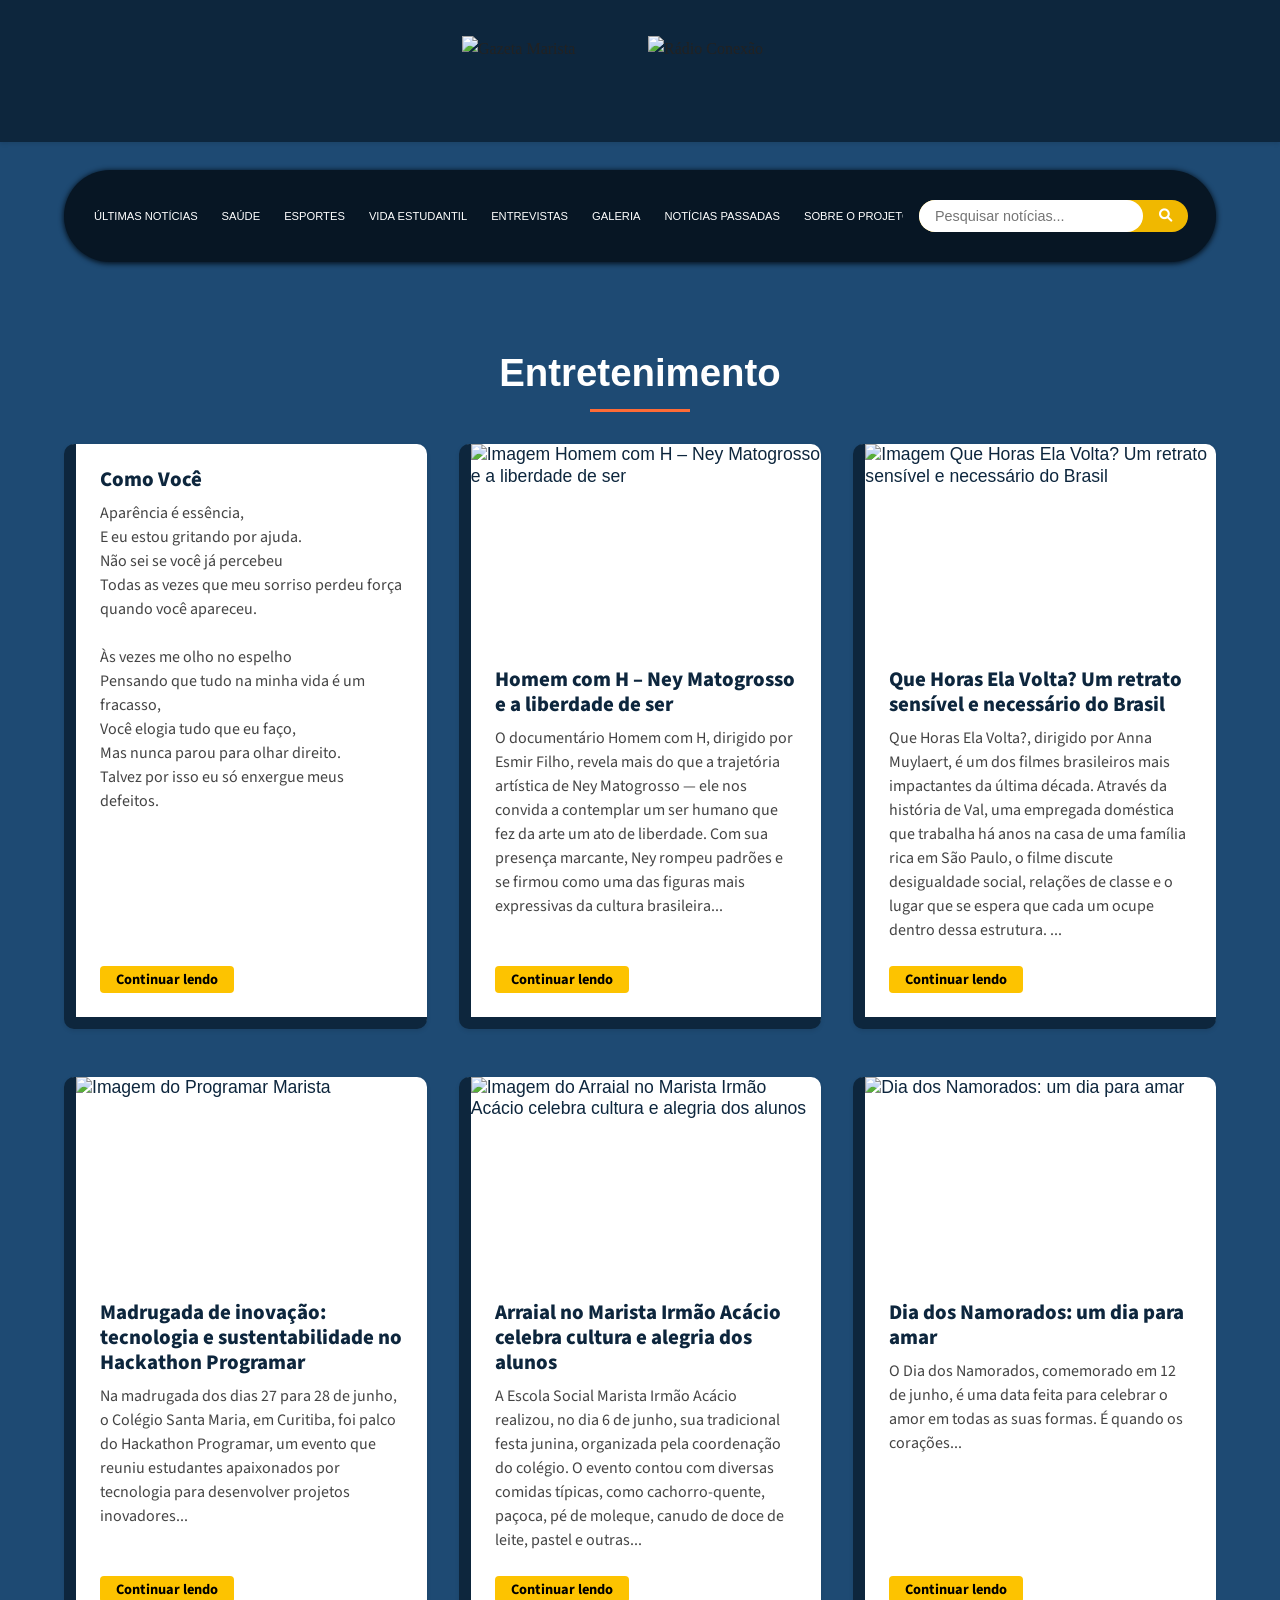
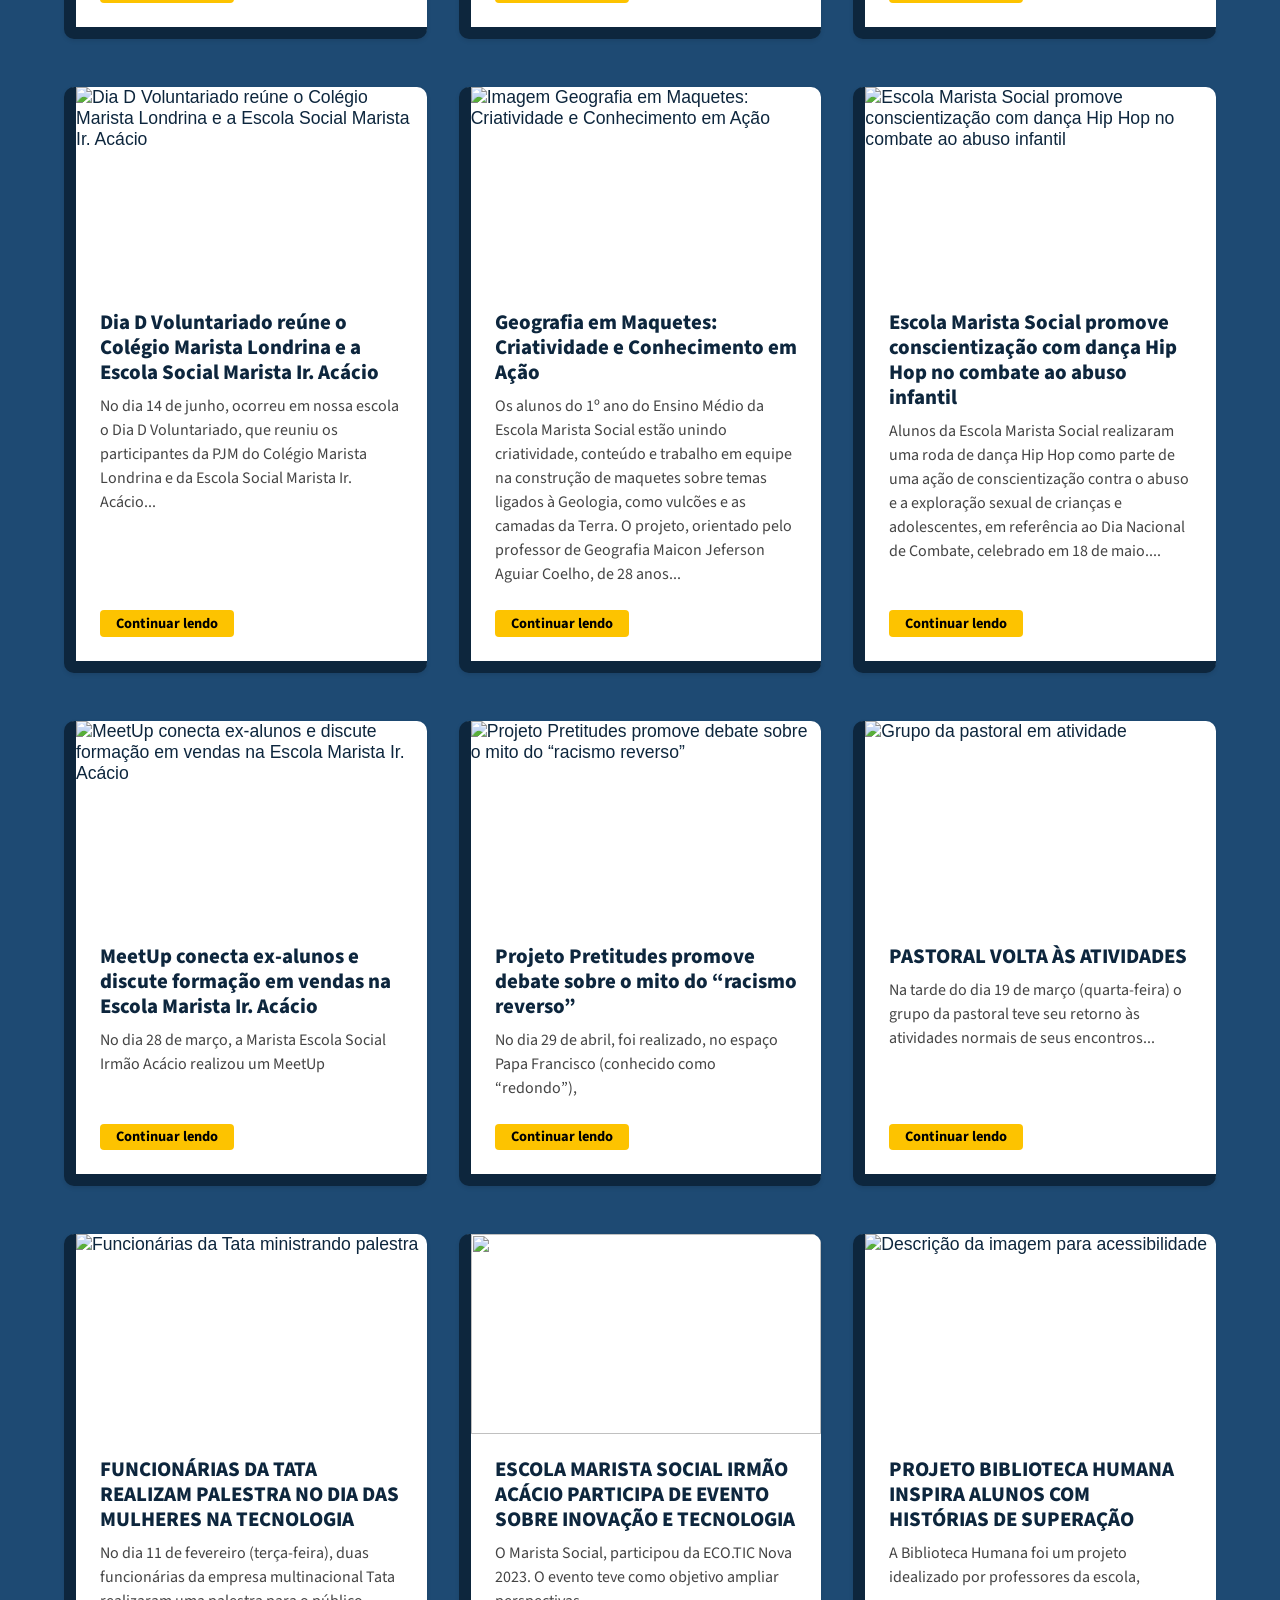
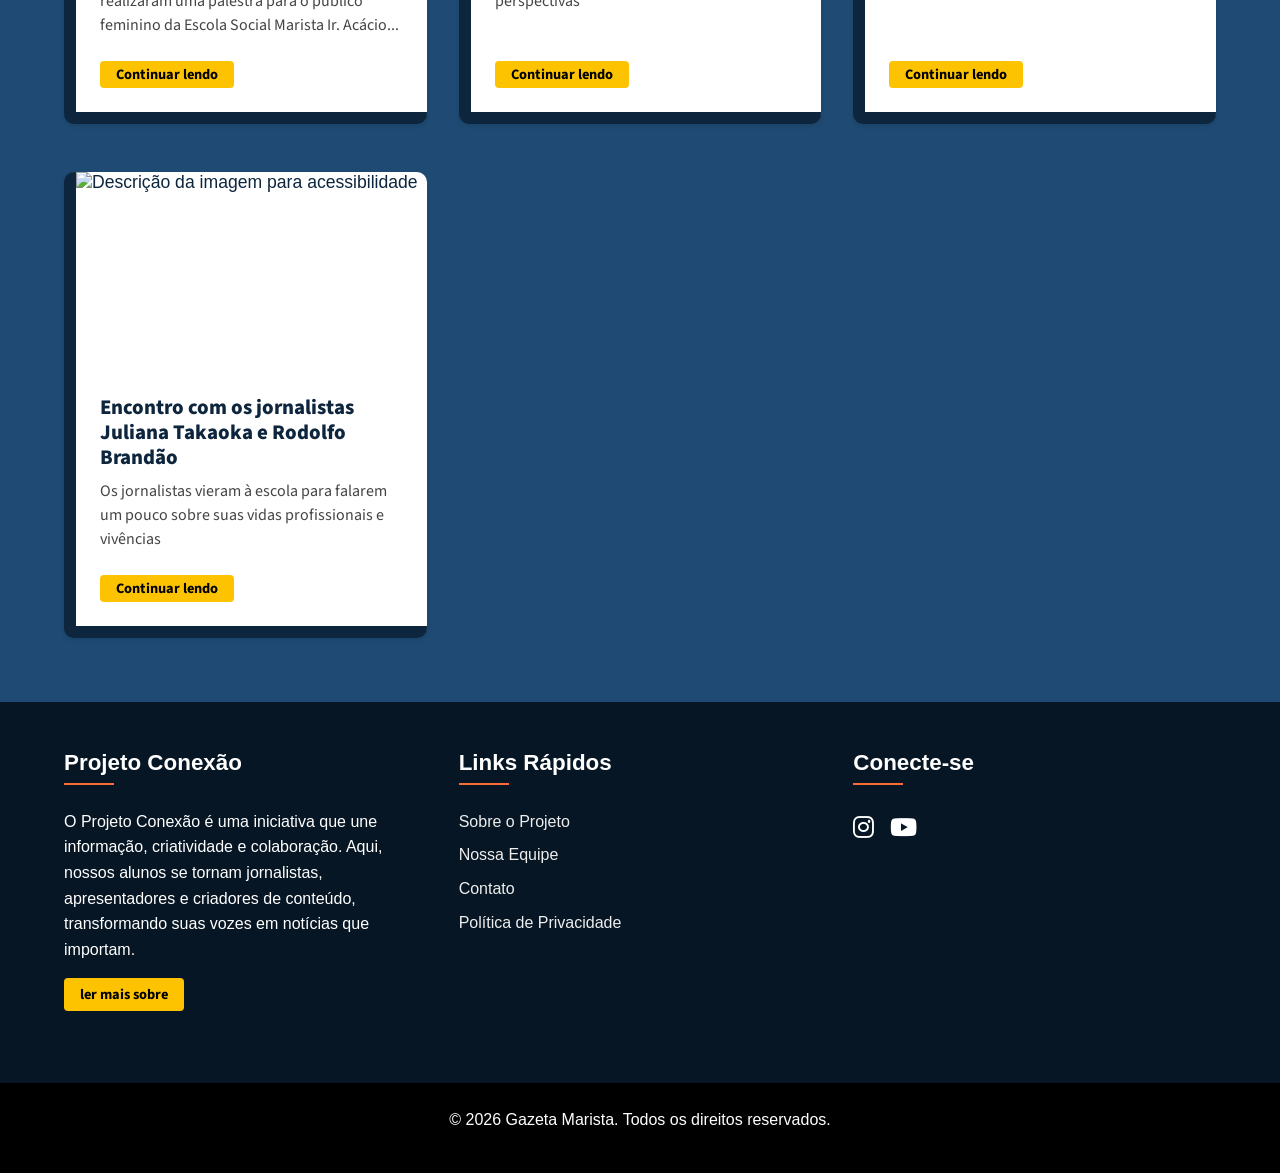
==== commit 87df9900: "Merge branch 'master' into master" ====
--- a/paginas/entretenimento.html
+++ b/paginas/entretenimento.html
@@ -9,6 +9,7 @@
     <meta name="description" content="Nova Gazeta Marista - Notícias e informações para a comunidade escolar">
     <!-- Scripts JavaScript -->
     <script defer src="../assets/js/script.js"></script>
+     <script defer src="assets/js/galeia.js"></script>
 
     <!-- Título da Página -->
     <title>Nova Gazeta Marista | Notícias da Escola</title>
@@ -53,7 +54,6 @@
         <div class="nav-container">
             <!-- Menu Desktop -->
             <ul class="menu">
-
                 <li><a href="../index.html">Últimas Notícias</a></li>
                 <li><a href="../paginas/saude.html">Saúde</a></li>
                 <li><a href="../paginas/esportes.html">Esportes</a></li>
@@ -380,7 +380,7 @@
             <section class="footer-section">
                 <h3>Projeto Conexão</h3>
                 <p>O Projeto Conexão é uma iniciativa que une informação, criatividade e colaboração. Aqui, nossos alunos se tornam jornalistas, apresentadores e criadores de conteúdo, transformando suas vozes em notícias que importam.</p>
-              <button type="submit" class="newsletter-btn">leia mais sobre</button>
+               <a href="sobre.html" class="read-more-btn">ler mais sobre </a>
             </section>
 
             <!-- Links Rápidos -->
--- a/assets/css/primcipal.css
+++ b/assets/css/primcipal.css
@@ -16,7 +16,6 @@
     margin: 0;
     padding: 0;
     box-sizing: border-box;
-
 }
 
 /**
@@ -31,8 +30,9 @@
     --primary-light: #1E4A73;
     --secondary-color: #FF6B35;
     --accent-color: #00A896;
-    --backgound-dark: #071624;
+    --background-dark: #071624;
     --background-light: #003B66;
+    --vetor-color-red: #E6333F;
 
     /* Tons de cinza */
     --dark-gray: #222222;
@@ -133,8 +133,6 @@
     color: var(--primary-dark);
 }
 
-
-
 h1 {
     font-size: clamp(1.6rem, 2.4rem, 2.8rem);
 }
@@ -149,19 +147,19 @@
 
 h4,
 article {
-    font-size: (0.8rem, 1.1rem, 1.6rem);
+    font-size: clamp(0.8rem, 1.1rem, 1.6rem);
 }
 
 p,
 ul,
-il {
-    font-size: (0.7em, 1rem, 1.3rem);
+li {
+    font-size: clamp(0.7rem, 1rem, 1.3rem);
 }
 
 /* Parágrafos e links */
 p,
 ul,
-il {
+li {
     margin-bottom: var(--space-sm);
     font-family: "source-sans-pro", sans-serif;
     font-weight: 400;
@@ -185,13 +183,13 @@
 }
 
 #pagina-sobre h1,
-h2,
-h3,
-h4,
-p,
-b,
-li,
-ul {
+#pagina-sobre h2,
+#pagina-sobre h3,
+#pagina-sobre h4,
+#pagina-sobre p,
+#pagina-sobre b,
+#pagina-sobre li,
+#pagina-sobre ul {
     margin-bottom: 0px;
     font-family: var(--font-sans);
     color: #fefefefe;
@@ -202,7 +200,6 @@
     padding: 0px 100px 0px 100px;
 }
 
-
 #pagina-sobre .header {
     height: 5vh;
 }
@@ -210,7 +207,6 @@
 #pagina-sobre .logo-container {
     height: fit-content;
     padding: 0;
-
 }
 
 #pagina-sobre .header h3 {
@@ -237,7 +233,6 @@
     z-index: 0;
 }
 
-
 .text-banner img {
     max-width: 200px;
     width: 90%;
@@ -253,13 +248,13 @@
     height: 100%;
     width: 100%;
     z-index: 1;
-
-    b {
-        font-family: var(--font-sans);
-        font-size: 1rem;
-        color: var(--light-gray);
-        text-align: center;
-    }
+}
+
+#pagina-sobre .text-banner b {
+    font-family: var(--font-sans);
+    font-size: 1rem;
+    color: var(--light-gray);
+    text-align: center;
 }
 
 /* =================================================================== */
@@ -294,64 +289,70 @@
 
 /* =================================================================== */
 /* SOBRE O PROJETO  */
+
+#sobre {
+    display: flex;
+    flex-wrap: wrap;
+    margin-top: 100px;
+    margin-bottom: 200px;
+    justify-content: center;
+    align-content: center;
+}
+
 .left-text-sobre {
+    flex: 3;
+    width: 500px;
     display: flex;
     flex-direction: column;
-    width: 70%;
-    gap: 30px;
-}
-
-.indice-right {
-    display: flex;
-    justify-content: right;
+    height: fit-content;
+    gap: 20px;
+    padding: 20px;
+}
+
+#pagina-sobre .header-sobre {
+    display: flex;
     flex-direction: column;
+    align-items: left;
+    justify-content: space-between;
+    gap: 10px;
+}
+
+#pagina-sobre .header-sobre img {
     width: fit-content;
-    height: fit-content;
-    padding: 0px 20px 0px 20px;
-}
-
-#pagina-sobre .sobre {
-    height: 100%;
-    width: 100%;
-    display: flex;
-    justify-content: space-between;
-    gap: 30px;
-    margin-bottom: 10%;
-    margin-top: 5%;
-}
-
-#pagina-sobre .header-sobre {
-    display: flex;
-    align-items: center;
-    justify-content: space-between;
-
-}
-
-#pagina-sobre .header-sobre img {
-    max-width: 800px;
-    width: 50%;
-}
-
-#pagina-sobre .sobre .conteudo p {
+}
+
+#pagina-sobre #sobre .conteudo {
     text-align: justify;
     font-family: var(--font-sans);
     font-size: 1.13rem;
     font-weight: normal;
     color: var(--light-gray);
-
 }
 
 /* =================================================================== */
-/* SEÇÃO ÍNDICE SOBRE  */
+/* VIDEO SOBRE  */
+.video-sobre {
+    padding: 20px;
+}
+
+#sobre iframe {
+    border-radius: 12px;
+    box-shadow: rgba(0, 0, 0, 0.1) 0px 4px 12px;
+}
+
+/* =================================================================== */
+/* ÍNDICE SOBRE  */
 .indice {
     display: flex;
     flex-direction: column;
     gap: 10px;
+    padding: 20px;
 }
 
 .list-indice {
     display: flex;
     flex-direction: column;
+    width: fit-content;
     list-style: none;
 }
 
@@ -365,14 +366,12 @@
     color: var(--secondary-color);
     transition: 0.3s ease;
     cursor: pointer;
-
-    b {
-
-        color: var(--secondary-color);
-        transition: 0.3s ease;
-        cursor: pointer;
-    }
-
+}
+
+.list-indice p:hover b {
+    color: var(--secondary-color);
+    transition: 0.3s ease;
+    cursor: pointer;
 }
 
 .list-indice b {
@@ -389,7 +388,11 @@
     font-weight: bold;
     color: var(--light-gray);
     text-align: left;
-}
+    width: fit-content;
+}
+
+/* =================================================================== */
+/* SEÇÃO SETORES CONEXÃO  */
 
 /* Titulo Setores Conexão */
 .title-projeto {
@@ -407,8 +410,6 @@
     gap: 5px;
 }
 
-/* =================================================================== */
-/* SEÇÃO SETORES CONEXÃO  */
 #pagina-sobre #setores-conexao {
     display: flex;
     flex-direction: column;
@@ -430,7 +431,6 @@
     transition: 0.3s ease;
 }
 
-
 /* Personaliza imagem de fundo do card  */
 .card-item .conteudo {
     display: flex;
@@ -500,7 +500,8 @@
     width: 100%;
     height: fit-content;
     flex-wrap: wrap;
-    justify-content: space-between;
+    place-content: center;
+    gap: 30px;
 }
 
 /* Personalizações ao passar o mouse */
@@ -508,13 +509,13 @@
     transition: 0.3s ease;
     transform: translateY(3px);
     box-shadow: 0px 0px 20px rgba(0, 0, 0, 0.5);
-
-    .desc-projeto {
-        opacity: 100%;
-        background-color: rgb(34, 34, 34, 0.6);
-        transition: 0.3s ease-in-out;
-        opacity: 100%;
-    }
+}
+
+.card-item:hover .desc-projeto {
+    opacity: 100%;
+    background-color: rgb(34, 34, 34, 0.6);
+    transition: 0.3s ease-in-out;
+    opacity: 100%;
 }
 
 /* =================================================================== */
@@ -524,8 +525,8 @@
     width: 100vw;
     margin-left: -100px;
     margin-right: -100px;
-    padding: 50px 200px 50px 200px;
-    background-color: var(--backgound-dark);
+    padding: 50px 100px 50px 100px;
+    background-color: var(--background-dark);
 }
 
 /* bloco de título da seção de idealização  */
@@ -534,18 +535,16 @@
     display: flex;
     flex-direction: column;
     gap: 10px;
-
-    img {
-        width: fit-content;
-    }
+}
+
+.header-idealizacao img {
+    width: fit-content;
 }
 
 .box-conteudo {
     display: flex;
     align-items: center;
 }
-
-
 
 /* bloco esquerdo do conteúdo da seção de idealização  */
 #idealizacao .left-card {
@@ -559,13 +558,11 @@
 
 #idealizacao .left-card p {
     font-weight: 200;
-
 }
 
 #idealizacao .center-img {
     width: fit-content;
 }
-
 
 /* bloco direito do conteúdo da seção de idealização  */
 #idealizacao .right-card {
@@ -590,16 +587,15 @@
     align-items: center;
     justify-content: right;
     gap: 20px;
-
-    img {
-        width: 100px    ;
-        max-width: 90%;
-    }
+}
+
+.right-card .header-card img {
+    width: 100px;
+    max-width: 90%;
 }
 
 .right-card .conteudo-card {
     text-align: center;
-
 }
 
 /* =================================================================== */
@@ -611,8 +607,7 @@
     margin-left: -100px;
     margin-right: -100px;
     padding: 50px 100px 50px 100px;
-    background-color: var(--backgound-dark);
-
+    background-color: var(--background-dark);
     display: flex;
     align-items: first baseline;
     justify-content: space-between;
@@ -648,231 +643,317 @@
 
 /* =================================================================== */
 /* SEÇÃO LINHA DO TEMPO  */
+#linha-do-tempo {
+    margin-top: 50px;
+    color: black;
+}
+
+.header-linha-do-tempo {
+    display: flex;
+    align-items: center;
+    place-content: center;
+    flex-direction: column;
+    gap: 10px;
+}
+
 .timeline {
-  display: flex;
-  flex-direction: column;
-  margin: 20px auto;
-  position: relative;
-}
+    display: flex;
+    flex-direction: column;
+    margin: 20px auto;
+    position: relative;
+}
+
 .timeline__event {
-  margin-bottom: 20px;
-  position: relative;
-  display: flex;
-  margin: 20px 0;
-  border-radius: 6px;
-  align-self: center;
-  width: 50vw;
-}
+    margin-bottom: 20px;
+    position: relative;
+    display: flex;
+    margin: 20px 0;
+    border-radius: 6px;
+    align-self: center;
+    width: 50vw;
+}
+
 .timeline__event:nth-child(2n + 1) {
-  flex-direction: row-reverse;
-}
+    flex-direction: row-reverse;
+}
+
 .timeline__event:nth-child(2n + 1) .timeline__event__date {
-  border-radius: 0 6px 6px 0;
-}
+    border-radius: 0 6px 6px 0;
+}
+
 .timeline__event:nth-child(2n + 1) .timeline__event__content {
-  border-radius: 6px 0 0 6px;
-}
+    border-radius: 6px 0 0 6px;
+}
+
 .timeline__event:nth-child(2n + 1) .timeline__event__icon:before {
-  content: "";
-  width: 2px;
-  height: 100%;
-  background: #f6a4ec;
-  position: absolute;
-  top: 0%;
-  left: 50%;
-  right: auto;
-  z-index: -1;
-  transform: translateX(-50%);
-  animation: fillTop 2s forwards 4s ease-in-out;
-}
+    content: "";
+    width: 2px;
+    height: 100%;
+    background: var(--vetor-color-red);
+    position: absolute;
+    top: 0%;
+    left: 50%;
+    right: auto;
+    z-index: -1;
+    transform: translateX(-50%);
+    animation: fillTop 2s forwards 4s ease-in-out;
+}
+
 .timeline__event:nth-child(2n + 1) .timeline__event__icon:after {
-  content: "";
-  width: 100%;
-  height: 2px;
-  background: #f6a4ec;
-  position: absolute;
-  right: 0;
-  z-index: -1;
-  top: 50%;
-  left: auto;
-  transform: translateY(-50%);
-  animation: fillLeft 2s forwards 4s ease-in-out;
-}
+    content: "";
+    width: 100%;
+    height: 2px;
+    background: var(--vetor-color-red);
+    position: absolute;
+    right: 0;
+    z-index: -1;
+    top: 50%;
+    left: auto;
+    transform: translateY(-50%);
+    animation: fillLeft 2s forwards 4s ease-in-out;
+}
+
 .timeline__event__title {
-  font-size: 1.2rem;
-  line-height: 1.4;
-  text-transform: uppercase;
-  font-weight: 600;
-  color: #9251ac;
-  letter-spacing: 1.5px;
-}
+    font-size: 1.2rem;
+    text-transform: uppercase;
+    font-weight: 800;
+    font-family: var(--font-sans);
+    color: var(--vetor-color-red);
+    letter-spacing: 1px;
+}
+
 .timeline__event__content {
-  padding: 20px;
-  box-shadow: 0 30px 60px -12px rgba(50, 50, 93, 0.25),
-    0 18px 36px -18px rgba(0, 0, 0, 0.3),
-    0 -12px 36px -8px rgba(0, 0, 0, 0.025);
-  background: #fff;
-  width: calc(40vw - 84px);
-  border-radius: 0 6px 6px 0;
-}
+    padding: 20px;
+    box-shadow: 0 30px 60px -12px rgba(50, 50, 93, 0.25),
+        0 18px 36px -18px rgba(0, 0, 0, 0.3),
+        0 -12px 36px -8px rgba(0, 0, 0, 0.025);
+    background-color: var(--background-light);
+    width: calc(50vw - 84px);
+    border-radius: 0 6px 6px 0;
+}
+
 .timeline__event__date {
-  color: #f6a4ec;
-  font-size: 1.5rem;
-  font-weight: 600;
-  background: #9251ac;
-  display: flex;
-  align-items: center;
-  justify-content: center;
-  white-space: nowrap;
-  padding: 0 20px;
-  border-radius: 6px 0 0 6px;
-}
+    font-family: var(--font-sans);
+    color: #fafafa;
+    font-size: 1.5rem;
+    font-weight: 600;
+    background: var(--vetor-color-red);
+    display: flex;
+    align-items: center;
+    justify-content: center;
+    white-space: nowrap;
+    padding: 0 20px;
+    border-radius: 6px 0 0 6px;
+    box-shadow: 0 30px 60px -12px rgba(50, 50, 93, 0.25),
+        0 18px 36px -18px rgba(0, 0, 0, 0.3),
+        0 -12px 36px -8px rgba(0, 0, 0, 0.025);
+}
+
 .timeline__event__icon {
-  display: flex;
-  align-items: center;
-  justify-content: center;
-  color: #9251ac;
-  padding: 20px;
-  align-self: center;
-  margin: 0 20px;
-  background: #f6a4ec;
-  border-radius: 100%;
-  width: 40px;
-  box-shadow: 0 30px 60px -12px rgba(50, 50, 93, 0.25),
-    0 18px 36px -18px rgba(0, 0, 0, 0.3),
-    0 -12px 36px -8px rgba(0, 0, 0, 0.025);
-  padding: 40px;
-  height: 40px;
-  position: relative;
-}
+    display: flex;
+    align-items: center;
+    justify-content: center;
+    color: #ffffff;
+    padding: 40px;
+    align-self: center;
+    margin: 0 20px;
+    background: var(--vetor-color-red);
+    border-radius: 100%;
+    width: 40px;
+    box-shadow: 0 30px 60px -12px rgba(50, 50, 93, 0.25),
+        0 18px 36px -18px rgba(0, 0, 0, 0.3),
+        0 -12px 36px -8px rgba(0, 0, 0, 0.025);
+    padding: 40px;
+    height: 40px;
+    position: relative;
+}
+
 .timeline__event__icon i {
-  font-size: 32px;
-}
+    font-size: 32px;
+}
+
 .timeline__event__icon:before {
-  content: "";
-  width: 2px;
-  height: 100%;
-  background: #f6a4ec;
-  position: absolute;
-  top: 0%;
-  z-index: -1;
-  left: 50%;
-  transform: translateX(-50%);
-  animation: fillTop 2s forwards 4s ease-in-out;
-}
+    content: "";
+    width: 2px;
+    height: 100%;
+    background: #f6a4ec;
+    position: absolute;
+    top: 0%;
+    z-index: -1;
+    left: 50%;
+    transform: translateX(-50%);
+    animation: fillTop 2s forwards 4s ease-in-out;
+}
+
 .timeline__event__icon:after {
-  content: "";
-  width: 100%;
-  height: 2px;
-  background: #f6a4ec;
-  position: absolute;
-  left: 0%;
-  z-index: -1;
-  top: 50%;
-  transform: translateY(-50%);
-  animation: fillLeftOdd 2s forwards 4s ease-in-out;
-}
+    content: "";
+    width: 100%;
+    height: 2px;
+    background: #f6a4ec;
+    position: absolute;
+    left: 0%;
+    z-index: -1;
+    top: 50%;
+    transform: translateY(-50%);
+    animation: fillLeftOdd 2s forwards 4s ease-in-out;
+}
+
 .timeline__event__description {
-  flex-basis: 60%;
-}
+    flex-basis: 60%;
+}
+
+.timeline__event__description p {
+    font-size: 16px;
+    font-family: var(--font-sans);
+    font-weight: lighter;
+}
+
 .timeline__event--type2:after {
-  background: #555ac0;
-}
+    background: var(--background-dark);
+}
+
 .timeline__event--type2 .timeline__event__date {
-  color: #87bbfe;
-  background: #555ac0;
-}
+    color: #fafafa;
+    background: var(--background-dark);
+}
+
 .timeline__event--type2:nth-child(2n + 1) .timeline__event__icon:before,
 .timeline__event--type2:nth-child(2n + 1) .timeline__event__icon:after {
-  background: #87bbfe;
-}
+    background: var(--background-dark);
+}
+
 .timeline__event--type2 .timeline__event__icon {
-  background: #87bbfe;
-  color: #555ac0;
-}
+    background: var(--background-dark);
+}
+
 .timeline__event--type2 .timeline__event__icon:before,
 .timeline__event--type2 .timeline__event__icon:after {
-  background: #87bbfe;
-}
+    background: var(--background-dark);
+}
+
 .timeline__event--type2 .timeline__event__title {
-  color: #555ac0;
-}
+    color: #5cabe4;
+}
+
 .timeline__event--type3:after {
-  background: #24b47e;
-}
+    background: #24b47e;
+}
+
 .timeline__event--type3 .timeline__event__date {
-  color: #aff1b6;
-  background-color: #24b47e;
-}
+    color: #fafafa;
+    background-color: #00A896;
+}
+
 .timeline__event--type3:nth-child(2n + 1) .timeline__event__icon:before,
 .timeline__event--type3:nth-child(2n + 1) .timeline__event__icon:after {
-  background: #aff1b6;
-}
+    background: #00A896;
+}
+
 .timeline__event--type3 .timeline__event__icon {
-  background: #aff1b6;
-  color: #24b47e;
-}
+    background: #00A896;
+    color: #24b47e;
+}
+
 .timeline__event--type3 .timeline__event__icon:before,
 .timeline__event--type3 .timeline__event__icon:after {
-  background: #aff1b6;
-}
+    background: #00ffe5;
+}
+
 .timeline__event--type3 .timeline__event__title {
-  color: #24b47e;
-}
+    color: #00A896;
+}
+
 .timeline__event:last-child .timeline__event__icon:before {
-  content: none;
+    content: none;
+}
+
+.timeline__event--type4:after {
+    background: var(--secondary-color);
+}
+
+.timeline__event--type4 .timeline__event__date {
+    color: #fafafa;
+    background: var(--secondary-color);
+}
+
+.timeline__event--type4:nth-child(2n + 1) .timeline__event__icon:before,
+.timeline__event--type4:nth-child(2n + 1) .timeline__event__icon:after {
+    background: var(--secondary-color);
+}
+
+.timeline__event--type4 .timeline__event__icon {
+    background-image: url("../img/decorativos/editorial.png");
+    background-size: cover;
+}
+
+.timeline__event--type4 .timeline__event__icon:before,
+.timeline__event--type4 .timeline__event__icon:after {
+    background: var(--secondary-color);
+}
+
+.timeline__event--type4 .timeline__event__title {
+    color: var(--secondary-color);
 }
 
 @media (max-width: 786px) {
-  .timeline__event {
-    flex-direction: column;
-    align-self: center;
-  }
-  .timeline__event__content {
-    width: 100%;
-  }
-  .timeline__event__icon {
-    border-radius: 6px 6px 0 0;
-    width: 100%;
-    margin: 0;
-    box-shadow: none;
-  }
-  .timeline__event__icon:before,
-  .timeline__event__icon:after {
-    display: none;
-  }
-  .timeline__event__date {
-    border-radius: 0;
-    padding: 20px;
-  }
-  .timeline__event:nth-child(2n + 1) {
-    flex-direction: column;
-    align-self: center;
-  }
-  .timeline__event:nth-child(2n + 1) .timeline__event__date {
-    border-radius: 0;
-    padding: 20px;
-  }
-  .timeline__event:nth-child(2n + 1) .timeline__event__icon {
-    border-radius: 6px 6px 0 0;
-    margin: 0;
-  }
+    .timeline__event {
+        flex-direction: column;
+        align-self: center;
+    }
+
+    .timeline__event__content {
+        width: 100%;
+    }
+
+    .timeline__event__icon {
+        border-radius: 6px 6px 0 0;
+        width: 100%;
+        margin: 0;
+        box-shadow: none;
+    }
+
+    .timeline__event__icon:before,
+    .timeline__event__icon:after {
+        display: none;
+    }
+
+    .timeline__event__date {
+        border-radius: 0;
+        padding: 20px;
+    }
+
+    .timeline__event:nth-child(2n + 1) {
+        flex-direction: column;
+        align-self: center;
+    }
+
+    .timeline__event:nth-child(2n + 1) .timeline__event__date {
+        border-radius: 0;
+        padding: 20px;
+    }
+
+    .timeline__event:nth-child(2n + 1) .timeline__event__icon {
+        border-radius: 6px 6px 0 0;
+        margin: 0;
+    }
 }
 
 @keyframes fillLeft {
-  100% {
-    right: 100%;
-  }
-}
+    100% {
+        right: 100%;
+    }
+}
+
 @keyframes fillTop {
-  100% {
-    top: 100%;
-  }
-}
+    100% {
+        top: 100%;
+    }
+}
+
 @keyframes fillLeftOdd {
-  100% {
-    left: 100%;
-  }
+    100% {
+        left: 100%;
+    }
 }
 
 /* =================================================================== */
@@ -884,12 +965,12 @@
     align-items: center;
     justify-content: center;
     padding: 50px;
-
-}
-
-.box-logo img{
+}
+
+.box-logo img {
     width: 120px;
 }
+
 /* =================================================================== */
 /* SEÇÃO METODOLOGIA  */
 
@@ -903,14 +984,13 @@
 
 .header-metodologia {
     padding: 20px 0px 20px 0px;
-
     display: flex;
     flex-direction: column;
     gap: 10px;
-
-    img {
-        width: fit-content;
-    }
+}
+
+.header-metodologia img {
+    width: fit-content;
 }
 
 .grid-items {
@@ -927,17 +1007,14 @@
     width: 600px;
     max-width: 90%;
     padding: 24px;
-    background-color: var(--backgound-dark);
+    background-color: var(--background-dark);
     border-radius: 12px;
-    
 }
 
 .grid-items .item:hover {
     box-shadow: 0px 0px 10px var(--primary-dark);
     transition: 0.3s ease-in;
-    
-} 
-
+}
 
 .grid-items .header-item {
     display: flex;
@@ -946,7 +1023,6 @@
     padding-bottom: 10px;
 }
 
-
 .grid-items .header-item h3 {
     color: var(--secondary-color);
 }
@@ -959,7 +1035,6 @@
 .grid-items .description-item b {
     font-size: 14px;
 }
-
 
 /* =================================================================== */
 /* SEÇÃO IMPACTO  */
@@ -968,6 +1043,11 @@
     padding-bottom: 50px;
 }
 
+.line-img img {
+    width: 100%;
+    height: fit-content;
+}
+
 .list-impacto {
     display: flex;
     flex-wrap: wrap;
@@ -1003,10 +1083,10 @@
     text-align: justify;
     margin-bottom: 20px;
     margin-top: 20px;
-    p {
-
-        font-weight: 200;
-    }
+}
+
+.conteudo-card p {
+    font-weight: 200;
 }
 
 .card-impacto footer {
@@ -1021,10 +1101,10 @@
     flex-direction: column;
     gap: 2px;
     width: 290px;
-
-    b {
-        font-size: 14px;
-    }
+}
+
+.link-card b {
+    font-size: 14px;
 }
 
 .link-card header {
@@ -1037,7 +1117,7 @@
 }
 
 .link-card header:hover {
-    background-color: var(--backgound-dark);
+    background-color: var(--background-dark);
     transition: 0.3s ease-in-out;
     transform: scale(1.01);
     border-radius: 5px 5px 0px 0px;
@@ -1054,16 +1134,13 @@
     margin-bottom: var(--space-lg);
     position: relative;
     padding-bottom: var(--space-sm);
-    /* Correção: Aplicando a fonte DM Serif Display */
     font-family: var(--font-serif);
 }
 
 /* 2. Links do Menu de Navegação (Navbar) */
 .menu {
-    /* Correção: Usando a variável de fonte e definindo o peso como 'bold' */
     font-family: var(--font-sans);
     font-weight: 700;
-    /* 700 é o valor para 'bold' */
     font-style: normal;
     display: flex;
     list-style: none;
@@ -1077,10 +1154,8 @@
     color: var(--primary-dark);
     margin-bottom: var(--space-xs);
     font-size: 1.3rem;
-    /* Correção: Usando a variável de fonte e definindo o peso como 'bold' */
     font-family: var(--font-sans);
     font-weight: 700;
-    /* 700 é o valor para 'bold' */
 }
 
 /* 4. Texto (parágrafo) dos Cards de Notícias */
@@ -1090,16 +1165,14 @@
     flex-grow: 1;
     font-size: 1rem;
     line-height: 1.5;
-    /* Correção: Garantindo a fonte e o peso corretos (regular) */
     font-family: var(--font-sans);
     font-weight: 400;
-    /* 400 é o valor para 'regular' */
 }
 
 /* 5. Botões (Ex: "Continuar lendo") */
 .read-more-btn {
     display: inline-block;
-    padding: var(--space-xs) var(--space-sm);
+    padding: 0.3rem var(--space-sm);
     background-color: var(--primary-color);
     color: #000;
     border-radius: var(--border-radius);
@@ -1107,13 +1180,16 @@
     transition: all var(--transition-normal);
     align-self: flex-start;
     font-size: 0.9rem;
-    /* Correção: Usando a variável de fonte e definindo o peso como 'bold' */
     font-family: var(--font-sans);
     font-weight: 700;
-    /* 700 é o valor para 'bold' */
     font-style: normal;
 }
 
+.read-more-btn:hover {
+    background-color: var(--primary-light);
+    color: var(--light-gray);
+    transform: translateX(5px);
+}
 
 /* ==============================================
    LAYOUT PRINCIPAL
@@ -1126,8 +1202,9 @@
  */
 .header {
     background-color: var(--primary-dark);
-    padding: var(--space-sm) 0;
+    padding: 20px 10px;
     box-shadow: var(--shadow-sm);
+    position: relative;
 }
 
 .navbar {
@@ -1135,6 +1212,7 @@
     top: 0;
     z-index: 1000;
     margin: 0 5% 0 5%;
+    padding: 20px 0px;
 }
 
 .nav-container {
@@ -1144,11 +1222,12 @@
     display: flex;
     justify-content: space-between;
     align-items: center;
+    align-self: flex-end;
     max-width: auto;
-    margin: 0 auto 5% auto;
-    padding: 1% 6% 1% 2%;
+    margin: 0 auto 2.5% auto;
+    padding: 2px 28px;
     gap: 1rem;
-    top: 1rem;
+    top: 0.5rem;
     box-shadow: #071624 0px 1px 5px 1px;
 }
 
@@ -1157,25 +1236,33 @@
     overflow-x: auto;
     scroll-behavior: smooth;
     -ms-overflow-style: none;
-    /* IE and Edge */
     scrollbar-width: none;
-    /* Firefox */
+    flex-grow: 1;
+    display: flex;
+    align-items: center;
+    overflow: hidden;
+    padding: 2px 24px;
 }
 
 .menu-container::-webkit-scrollbar {
     display: none;
-    /* Chrome, Safari, Opera */
 }
 
 .menu {
-    font-family: "source-sans-pro", sans-serif;
-    font-weight: 700;
-    font-style: normal;
     display: flex;
     list-style: none;
     gap: var(--space-md);
-    padding: var(--space-sm) 0;
+    padding: 0px 2px;
     width: max-content;
+    overflow-x: auto;
+    scroll-behavior: smooth;
+    scrollbar-width: none;
+    -ms-overflow-style: none;
+    margin-top: 30px;
+}
+
+.menu::-webkit-scrollbar {
+    display: none;
 }
 
 .nav-arrow {
@@ -1191,6 +1278,7 @@
     cursor: pointer;
     z-index: 1;
     transition: all 0.3s ease;
+    flex-shrink: 0;
 }
 
 .nav-arrow:hover {
@@ -1206,7 +1294,6 @@
     margin-left: 10px;
 }
 
-/* Esconder setas quando não for necessário */
 .nav-arrow.hidden {
     visibility: hidden;
     opacity: 0;
@@ -1316,12 +1403,6 @@
    LOGOTIPOS
    ============================================== */
 
-/**
- * Container de logos
- * - Layout flexível
- * - Centralização
- * - Responsivo
- */
 .logo-container {
     display: flex;
     justify-content: center;
@@ -1330,7 +1411,6 @@
     padding: 1rem;
     background-color: var(--primary-dark);
     flex-wrap: wrap;
-
 }
 
 .logo-icone {
@@ -1340,18 +1420,6 @@
     transition: transform var(--transition-normal);
 }
 
-
-
-/* Separador visual entre logos */
-.logo-icone:not(:last-child)::after {
-    content: "";
-    display: inline-block;
-    height: 60%;
-    width: 1px;
-    background-color: rgba(255, 255, 255, 0.3);
-    margin-left: 1rem;
-}
-
 .logo-icone:hover {
     transform: scale(1.05);
 }
@@ -1359,66 +1427,6 @@
 /* ==============================================
    MENU DE NAVEGAÇÃO
    ============================================== */
-
-/**
- * Menu principal
- * - Layout flexível
- * - Estilos para itens
- * - Efeitos hover
- */
-
-
-.menu-container {
-    display: flex;
-    align-items: center;
-    flex-grow: 1;
-    position: relative;
-    overflow: hidden;
-}
-
-.menu {
-    display: flex;
-    list-style: none;
-    gap: var(--space-md);
-    padding: var(--space-sm) 0;
-    margin: 0 var(--space-sm);
-    overflow-x: auto;
-    scroll-behavior: smooth;
-    -webkit-overflow-scrolling: touch;
-    scrollbar-width: none;
-    flex: 1;
-}
-
-.menu::-webkit-scrollbar {
-    display: none;
-}
-
-.nav-arrow {
-    background: var(--primary-dark);
-    color: white;
-    border: none;
-    width: 30px;
-    height: 30px;
-    border-radius: 50%;
-    display: flex;
-    align-items: center;
-    justify-content: center;
-    cursor: pointer;
-    z-index: 1;
-    transition: all 0.3s ease;
-    flex-shrink: 0;
-}
-
-.nav-arrow:hover {
-    background: var(--primary-light);
-    transform: scale(1.1);
-}
-
-.nav-arrow.hidden {
-    visibility: hidden;
-    opacity: 0;
-    pointer-events: none;
-}
 
 .menu li a {
     color: var(--white);
@@ -1427,9 +1435,9 @@
     font-size: 0.7rem;
     padding: var(--space-xs) 0;
     position: relative;
-}
-
-/* Efeito hover para links do menu */
+    white-space: nowrap;
+}
+
 .menu li a::after {
     content: '';
     position: absolute;
@@ -1449,19 +1457,13 @@
    BARRA DE PESQUISA
    ============================================== */
 
-/**
- * Barra de pesquisa desktop
- * - Layout flexível            
- * - Transições suaves
- * - Foco estilizado
- */
 .search-container {
     display: flex;
     align-items: center;
     justify-content: center;
     background-color: #f0b800;
     border-radius: 20px;
-
+    flex-shrink: 0;
 }
 
 .search-container input {
@@ -1470,13 +1472,15 @@
     border-radius: 20px;
     font-size: 0.9rem;
     width: 14rem;
-    height: 32px !important;
+    height: 32px;
     transition: width var(--transition-normal);
+    background: #fff;
+    color: var(--dark-gray);
 }
 
 .search-container input:focus {
     outline: 2px solid var(--primary-light);
-    width: 300px;
+    width: 250px;
 }
 
 .search-container button {
@@ -1489,17 +1493,10 @@
     transition: background-color var(--transition-normal);
 }
 
-
-
 /* ==============================================
    MENU MOBILE
    ============================================== */
 
-/**
- * Botão do menu mobile
- * - Escondido por padrão
- * - Estilização simples
- */
 .mobile-menu-btn {
     display: none;
     background: none;
@@ -1508,13 +1505,8 @@
     font-size: 1.5rem;
     cursor: pointer;
     padding: var(--space-xs);
-}
-
-/**
- * Menu mobile
- * - Animação de abertura/fechamento
- * - Estilos para itens
- */
+    z-index: 1001;
+}
 
 .mobile-menu {
     max-height: 0;
@@ -1522,13 +1514,17 @@
     background-color: var(--medium-gray);
     transition: max-height var(--transition-normal);
     touch-action: manipulation;
-    /* Adicione esta linha */
+    position: absolute;
+    top: 100%;
+    left: 0;
+    right: 0;
+    margin: 0 5%;
+    border-radius: 0 0 15px 15px;
 }
 
 .mobile-menu.active {
     max-height: 100vh;
     overflow-y: auto;
-    /* Permite scroll apenas no menu */
 }
 
 .mobile-menu ul {
@@ -1541,7 +1537,7 @@
 }
 
 .mobile-menu a {
-    color: var(--white) !important;
+    color: var(--white);
     display: block;
     padding: var(--space-xs) 0;
     opacity: 0.9;
@@ -1552,7 +1548,6 @@
     opacity: 1;
 }
 
-/* Barra de pesquisa mobile */
 .mobile-search {
     padding: 0 var(--space-md) var(--space-md);
     display: flex;
@@ -1577,15 +1572,9 @@
    CONTEÚDO PRINCIPAL
    ============================================== */
 
-/**
- * Container de conteúdo
- * - Largura máxima
- * - Centralização
- * - Espaçamento interno
- */
 .banner-principal {
     margin: 2%;
-    aspect-ratio: 1920/1080;
+    aspect-ratio: 16/9;
     overflow: hidden;
     border-radius: 20px;
 }
@@ -1613,18 +1602,12 @@
     z-index: 1;
 }
 
-
 .content {
     max-width: 1200px;
     margin: var(--space-xl) auto;
     padding: 0 var(--space-md);
 }
 
-/**
- * Títulos de seção
- * - Centralizados
- * - Efeito decorativo
- */
 .section-title {
     text-align: center;
     margin-bottom: var(--space-lg);
@@ -1641,82 +1624,21 @@
     width: 100px;
     height: 3px;
     background-color: var(--secondary-color);
-
-}
-
-@media (max-width: 992px) {
-
-    /* Esconde menu e busca desktop */
-    .menu {
-        display: none;
-    }
-
-    .search-container {
-        position: absolute;
-    }
-
-    .nav-container {
-        top: 1rem;
-    }
-
-    /* Mostra botão mobile */
-    .mobile-menu-btn {
-        display: block;
-    }
-
-    /* Ajusta grid de notícias */
-    .news-section {
-        grid-template-columns: 1fr;
-    }
-
-    /* Ajusta footer */
-    .footer-container {
-        grid-template-columns: 1fr;
-    }
-
-    /* Ajustes para logos */
-    .logo-container {
-        flex-direction: column;
-        gap: 0.5rem;
-    }
-
-    .logo-icone {
-        height: 60px;
-    }
-
-    .logo-icone:not(:last-child)::after {
-        display: none;
-    }
-}
-
-
+}
 
 /* ==============================================
    CARDS DE NOTÍCIAS
    ============================================== */
 
-/**
- * Grid de notícias
- * - Layout responsivo
- * - Gap consistente
- */
 .news-section {
     display: grid;
     grid-template-columns: repeat(auto-fill, minmax(300px, 1fr));
     gap: var(--space-lg);
     margin-top: var(--space-lg);
-
-}
-
-/**
- * Cards individuais
- * - Efeitos hover
- * - Layout flexível
- * - Bordas decorativas
- */
+}
+
 .news-card {
     background-color: var(--white);
-    border-radius: var(--border-radius-lg);
     overflow: hidden;
     box-shadow: var(--shadow-sm);
     transition: transform var(--transition-normal), box-shadow var(--transition-normal);
@@ -1725,7 +1647,6 @@
     border-bottom: 12px solid #0D263D;
     border-left: 12px solid #0D263D;
     border-radius: 10px;
-
 }
 
 .news-card:hover {
@@ -1746,14 +1667,12 @@
     display: flex;
     flex-direction: column;
     border-radius: 10px;
-
 }
 
 .news-card h3 {
     color: var(--primary-dark);
     margin-bottom: var(--space-xs);
     font-size: 1.3rem;
-
 }
 
 .news-card p {
@@ -1762,30 +1681,6 @@
     flex-grow: 1;
     font-size: 1rem;
     line-height: 1.5;
-
-
-}
-
-.read-more-btn {
-    display: inline-block;
-    padding: var(--space-xs) var(--space-sm);
-    background-color: var(--primary-color);
-    color: #000;
-    border-radius: var(--border-radius);
-    text-align: center;
-    transition: all var(--transition-normal);
-    align-self: flex-start;
-    font-size: 0.9rem;
-    font-family: "source-sans-pro", sans-serif;
-    font-weight: 400;
-    font-style: normal;
-
-}
-
-.read-more-btn:hover {
-    background-color: var(--primary-light);
-    color: var(--light-gray);
-    transform: translateX(5px);
 }
 
 /* ==============================================
@@ -1867,29 +1762,6 @@
     padding-left: 5px;
 }
 
-.newsletter-form input {
-    width: 100%;
-    padding: var(--space-xs);
-    margin-bottom: var(--space-xs);
-    border: none;
-    border-radius: var(--border-radius);
-}
-
-.newsletter-btn {
-    width: 100%;
-    padding: var(--space-xs);
-    background-color: var(--primary-color);
-    color: var(--white);
-    border: none;
-    border-radius: var(--border-radius);
-    cursor: pointer;
-    transition: background-color var(--transition-normal);
-}
-
-.newsletter-btn:hover {
-    background-color: var(--primary-light);
-}
-
 .social-icons {
     display: flex;
     gap: var(--space-sm);
@@ -1914,7 +1786,7 @@
 }
 
 /* ==============================================
-   ANIMAÇÕES
+   ANIMAÇÕES E UTILITÁRIOS
    ============================================== */
 
 @keyframes fadeIn {
@@ -1922,7 +1794,6 @@
         opacity: 0;
         transform: translateY(10px);
     }
-
     to {
         opacity: 1;
         transform: translateY(0);
@@ -1935,109 +1806,16 @@
 
 @keyframes spin {
     to {
-        transform: translate(-50%, -50%) rotate(360deg);
-    }
-}
-
-/* ==============================================
-   UTILITÁRIOS
-   ============================================== */
+        transform: rotate(360deg);
+    }
+}
 
 .hidden {
     display: none !important;
 }
 
-.loading {
-    position: relative;
-}
-
-.loading::after {
-    content: '';
-    position: absolute;
-    top: 50%;
-    left: 50%;
-    transform: translate(-50%, -50%);
-    width: 20px;
-    height: 20px;
-    border: 3px solid rgba(255, 255, 255, 0.3);
-    border-top-color: var(--white);
-    border-radius: 50%;
-    animation: spin 1s linear infinite;
-}
-
 /* ==============================================
-   RESPONSIVIDADE
-   ============================================== */
-
-@media (max-width: 992px) {
-    .news-section {
-        grid-template-columns: repeat(2, 1fr);
-    }
-}
-
-@media (max-width: 768px) {
-
-    /* Esconde menu e busca desktop */
-    .menu {
-        display: none;
-    }
-
-
-    /* Mostra botão mobile */
-    .mobile-menu-btn {
-        display: block;
-    }
-
-    /* Ajusta grid de notícias */
-    .news-section {
-        grid-template-columns: 1fr;
-    }
-
-    /* Ajusta footer */
-    .footer-container {
-        grid-template-columns: 1fr;
-    }
-
-    /* Ajustes para logos */
-    .logo-container {
-        flex-direction: column;
-        gap: 0.5rem;
-    }
-
-    .logo-icone {
-        height: 60px;
-    }
-
-    .logo-icone:not(:last-child)::after {
-        display: none;
-    }
-}
-
-@media (max-width: 576px) {
-
-    .search-container input {
-        width: 10rem;
-    }
-
-    .content {
-        padding: 0 var(--space-sm);
-    }
-
-    h1 {
-        font-size: 2rem;
-    }
-
-    .nav-arrow {
-        display: none;
-    }
-
-    .menu-container {
-        width: 100%;
-    }
-}
-
-/* ==============================================
-   TELA DE CARREGAMENTO PERSONALIZADA
+   TELA DE CARREGAMENTO
    ============================================== */
 
 .loading-screen {
@@ -2096,49 +1874,20 @@
     opacity: 0;
 }
 
-.square-loader div:nth-child(1) {
-    animation-delay: 0.1s;
-}
-
-.square-loader div:nth-child(2) {
-    animation-delay: 0.3s;
-}
-
-.square-loader div:nth-child(3) {
-    animation-delay: 0.5s;
-}
-
-.square-loader div:nth-child(4) {
-    animation-delay: 0.7s;
-}
-
-.square-loader div:nth-child(5) {
-    animation-delay: 0.9s;
-}
+.square-loader div:nth-child(1) { animation-delay: 0.1s; }
+.square-loader div:nth-child(2) { animation-delay: 0.3s; }
+.square-loader div:nth-child(3) { animation-delay: 0.5s; }
+.square-loader div:nth-child(4) { animation-delay: 0.7s; }
+.square-loader div:nth-child(5) { animation-delay: 0.9s; }
 
 @keyframes pulse {
-
-    0%,
-    100% {
+    0%, 100% {
         transform: scale(0.8);
         opacity: 0.5;
     }
-
     50% {
         transform: scale(1.2);
         opacity: 1;
-    }
-}
-
-@keyframes fadeIn {
-    from {
-        opacity: 0;
-        transform: translateY(20px);
-    }
-
-    to {
-        opacity: 1;
-        transform: translateY(0);
     }
 }
 
@@ -2157,12 +1906,6 @@
 }
 
 /* Estilos para a manchete principal */
-.featured-news {
-    margin: var(--space-xl) auto;
-    max-width: 1200px;
-    padding: 0 var(--space-md);
-}
-
 .headline-container {
     width: 100%;
     margin-bottom: var(--space-lg);
@@ -2174,75 +1917,7 @@
     display: grid;
     grid-template-columns: 1fr 1fr;
     gap: var(--space-md);
-    border-radius: var(--border-radius-lg);
     overflow: hidden;
-
-
-}
-
-.headline-card h2 {
-    color: #f0b800 !important;
-}
-
-
-
-.headline-card img {
-    width: 100%;
-    height: 400px;
-    object-fit: cover;
-    display: block;
-}
-
-.headline-content {
-    padding: var(--space-lg);
-    display: flex;
-    flex-direction: column;
-    justify-content: center;
-}
-
-.headline-content h2 {
-    font-size: 2rem;
-    color: var(--primary-dark);
-    margin-bottom: var(--space-md);
-}
-
-.headline-content p {
-    font-size: 1.1rem;
-    line-height: 1.6;
-    color: var(--medium-gray);
-    margin-bottom: var(--space-lg);
-}
-
-/* Responsividade */
-@media (max-width: 768px) {
-    tittle-dobra-1-direita {
-        font-size: 50px !important;
-    }
-
-    .btn-custom {
-        align-items: center;
-        justify-content: center;
-    }
-
-    .headline-card {
-        grid-template-columns: 1fr;
-    }
-
-    .headline-card img {
-        height: 250px;
-    }
-
-    .headline-content {
-        padding: var(--space-md);
-    }
-
-    .headline-content h2 {
-        font-size: 1.5rem;
-    }
-}
-
-/* Adicione ao CSS existente */
-.headline-card {
     position: relative;
 }
 
@@ -2262,6 +1937,37 @@
     z-index: 1;
 }
 
+.headline-card h2 {
+    color: #f0b800 !important;
+}
+
+.headline-card img {
+    width: 100%;
+    height: 400px;
+    object-fit: cover;
+    display: block;
+}
+
+.headline-content {
+    padding: var(--space-lg);
+    display: flex;
+    flex-direction: column;
+    justify-content: center;
+}
+
+.headline-content h2 {
+    font-size: 2rem;
+    color: var(--primary-dark);
+    margin-bottom: var(--space-md);
+}
+
+.headline-content p {
+    font-size: 1.1rem;
+    line-height: 1.6;
+    color: var(--medium-gray);
+    margin-bottom: var(--space-lg);
+}
+
 /* ==============================================
    WIDGET DE CLIMA
    ============================================== */
@@ -2338,17 +2044,8 @@
     animation: spin 1s linear infinite;
 }
 
-@media (max-width: 768px) {
-    .weather-widget {
-        position: static;
-        margin: var(--space-sm) auto;
-        width: fit-content;
-        background-color: var(--white);
-    }
-}
-
 /* ==============================================
-   BARRA LATERAL INFORMATIVA
+   OUTROS ESTILOS
    ============================================== */
 
 .info-sidebar {
@@ -2373,97 +2070,7 @@
     justify-content: center;
     padding: 0;
     margin-right: 0px;
-    /* Espaço da barra de pesquisa */
     transition: all var(--transition-fast);
-}
-
-.sidebar-toggle:hover {
-    background-color: var(--primary-light);
-    transform: scale(1.1);
-}
-
-.sidebar-icon {
-    width: 30px;
-    height: 30px;
-    object-fit: contain;
-}
-
-.sidebar-content {
-    position: absolute;
-    right: -320px;
-    top: 0;
-    width: 300px;
-    background-color: var(--white);
-    box-shadow: -5px 0 15px rgba(0, 0, 0, 0.1);
-    border-radius: var(--border-radius-lg) 0 0 var(--border-radius-lg);
-    padding: var(--space-md);
-    transition: right var(--transition-normal);
-    max-height: 80vh;
-    overflow-y: auto;
-}
-
-.info-sidebar.open .sidebar-content {
-    right: 60px;
-    /* Posição ao lado do botão */
-}
-
-.sidebar-header {
-    display: flex;
-    justify-content: space-between;
-    align-items: center;
-    margin-bottom: var(--space-md);
-    padding-bottom: var(--space-sm);
-    border-bottom: 1px solid var(--light-gray);
-}
-
-.sidebar-header h3 {
-    color: var(--primary-dark);
-    margin: 0;
-    font-size: 1.2rem;
-}
-
-.sidebar-close {
-    background: none;
-    border: none;
-    color: var(--medium-gray);
-    font-size: 1.2rem;
-    cursor: pointer;
-    transition: color var(--transition-fast);
-}
-
-.sidebar-close:hover {
-    color: var(--secondary-color);
-}
-
-.sidebar-section {
-    margin-bottom: var(--space-md);
-}
-
-.sidebar-section h4 {
-    color: var(--primary-dark);
-    font-size: 1rem;
-    margin-bottom: var(--space-xs);
-    display: flex;
-    align-items: center;
-    gap: var(--space-xs);
-}
-
-.sidebar-section ul {
-    list-style: none;
-    padding-left: var(--space-sm);
-    margin-top: var(--space-xs);
-}
-
-.sidebar-section li {
-    margin-bottom: var(--space-xs);
-    font-size: 0.9rem;
-    color: var(--medium-gray);
-}
-
-.sidebar-section p {
-    font-size: 0.9rem;
-    color: var(--medium-gray);
-    line-height: 1.5;
 }
 
 .sidebar-footer {
@@ -2475,7 +2082,6 @@
    BARRA DE ROLAGEM PERSONALIZADA
    ============================================== */
 
-/* Para navegadores WebKit (Chrome, Safari, Edge) */
 ::-webkit-scrollbar {
     width: 10px;
     height: 10px;
@@ -2483,294 +2089,212 @@
 
 ::-webkit-scrollbar-track {
     background: var(--primary-dark);
-    /* Azul escuro */
     border-radius: 5px;
 }
 
 ::-webkit-scrollbar-thumb {
     background: var(--primary-color);
-    /* Amarelo */
     border-radius: 5px;
     border: 2px solid var(--primary-dark);
 }
 
 ::-webkit-scrollbar-thumb:hover {
     background: #f0b800;
-    /* Amarelo mais escuro no hover */
-}
-
-/* Para Firefox */
+}
+
 html {
     scrollbar-width: thin;
     scrollbar-color: var(--primary-color) var(--primary-dark);
 }
 
-.conteiner-sobre {
-    background: url("https://d335luupugsy2.cloudfront.net/cms/files/47031/1751658188/$ist5hzif79m"),
-        #1E4A73;
-    background-repeat: no-repeat;
-    background-position: right center;
-    background-size: contain;
-    height: max-content;
-    object-fit: contain;
-    z-index: 1;
-}
-
-.dobra-1-topo {
-    padding: 0 2% 0 2%;
+/* ==============================================
+   ESTILOS ADICIONAIS PARA LIGHTGALLERY
+   ============================================== */
+
+.lg-outer .lg-img-wrap {
+    padding: 20px;
+}
+
+.lg-actions .lg-next, 
+.lg-actions .lg-prev {
+    background-color: rgba(0, 0, 0, 0.7) !important;
+    width: 50px !important;
+    height: 50px !important;
+    border-radius: 50% !important;
+    display: flex !important;
+    align-items: center !important;
+    justify-content: center !important;
+}
+
+.lg-actions .lg-next:hover, 
+.lg-actions .lg-prev:hover {
+    background-color: var(--primary-color) !important;
+}
+
+.lg-toolbar {
+    background-color: rgba(0, 0, 0, 0.7) !important;
+}
+
+.lg-toolbar .lg-icon {
+    color: white !important;
+    background-color: transparent !important;
+    width: 40px !important;
+    height: 40px !important;
+    display: flex !important;
+    align-items: center !important;
+    justify-content: center !important;
+}
+
+.lg-toolbar .lg-close {
+    background-color: #e74c3c !important;
+    border-radius: 50% !important;
+}
+
+.lg-toolbar .lg-close:hover {
+    background-color: #c0392b !important;
+}
+
+/* Melhorias para a galeria */
+.gallery-item {
+    cursor: pointer;
+    transition: transform 0.3s ease;
+}
+
+.gallery-item:hover {
+    transform: scale(1.02);
+}
+
+/* Animações para a galeria */
+@keyframes galleryFadeIn {
+    from {
+        opacity: 0;
+        transform: translateY(20px);
+    }
+    to {
+        opacity: 1;
+        transform: translateY(0);
+    }
+}
+
+.gallery-card {
+    animation: galleryFadeIn 0.6s ease forwards;
+}
+
+/* Estilo para o botão do menu mobile */
+.mobile-menu-btn {
+    transition: transform 0.3s ease;
+}
+
+.mobile-menu-btn:hover {
+    transform: scale(1.1);
+}
+
+.mobile-menu-btn i {
+    font-size: 1.5rem;
+    width: 24px;
+    height: 24px;
     display: flex;
     align-items: center;
     justify-content: center;
-    z-index: -9;
-    overflow: visible;
-}
-
-.logo-conexao {
-    margin: 4%;
-    width: 300px;
-    height: 100%;
-}
-
-.txt-dobra-1 {
-    display: flex;
-    width: 100%;
-    color: #fff;
-    align-items: center;
-}
-
-.tittle-dobra-1-esquerda,
-.tittle-dobra-1-direita {
-    flex: 1;
-    padding: 2% 0% 0% 0%;
-}
-
-.tittle-dobra-1-direita h2 {
-    font-size: 40px;
-    color: #f0b800;
-}
-
-.wrapper-text {
-    display: flex;
-    margin-bottom: 1%;
-    text-align: justify;
-}
-
-.txt-dobra-1-esquerda,
-.txt-dobra-1-direita {
-    font-size: 16px;
-    color: #fff;
-    flex: 1;
-    padding: 0 10% 0% 10%;
-}
-
-.txt-dobra-1-esquerda h2 {
-    font-size: 20px;
-}
-
-.txt-dobra-1-direita h2 {
-    font-size: 20px;
-}
-
-.img-dobra-1-direita img {
-    margin-left: 10%;
-    width: 40vw;
-    border-radius: 20px;
-    margin-top: -15%;
-}
-
-/* ======================================================================= */
-
-/* Adicione estas regras no final do seu CSS, na seção de responsividade */
-
+}
+
+/* ==============================================
+   RESPONSIVIDADE
+   ============================================== */
+
+/* Para Tablets e Telas Menores (até 992px) */
 @media (max-width: 992px) {
-    .dobra-1-topo {
+    .menu-container {
+        display: none;
+    }
+
+    .mobile-menu-btn {
+        display: block;
+    }
+
+    .nav-container {
+        justify-content: space-between;
+        padding: 1% 4%;
+    }
+
+    .search-container {
+        position: static;
+        flex-grow: 1;
+        max-width: 250px;
+    }
+
+    .news-section {
+        grid-template-columns: repeat(2, 1fr);
+    }
+}
+
+/* Para Telas de Tablet Menores e Celulares (até 768px) */
+@media (max-width: 768px) {
+    .headline-card {
+        grid-template-columns: 1fr;
+    }
+    
+    .headline-card img {
+        height: 250px;
+    }
+    
+    .headline-content {
+        padding: var(--space-md);
+    }
+    
+    .headline-content h2 {
+        font-size: 1.5rem;
+    }
+
+    .news-section {
+        grid-template-columns: 1fr;
+    }
+
+    .footer-container {
+        grid-template-columns: 1fr;
+    }
+
+    .weather-widget {
+        display: none;
+    }
+    
+    .logo-container {
         flex-direction: column;
-        padding: 5% 2%;
-    }
-
-    .logo-conexao {
-        width: 250px;
+        justify-content: center;
+        align-items: center;
+        padding: 20px 0;
+        gap: 0.5rem;
+    }
+
+    .logo-container .logo-icone:first-child {
+        width: 160px;
         height: auto;
-        margin: 2% auto;
-    }
-
-    .txt-dobra-1 {
-        flex-direction: column;
-    }
-
-    .tittle-dobra-1-esquerda,
-    .tittle-dobra-1-direita {
-        flex: none;
-        width: 100%;
-        padding: 2% 5%;
-        text-align: center;
-    }
-
-    .tittle-dobra-1-direita h2 {
+    }
+    
+    .logo-container .logo-icone:nth-child(2) {
+        display: none;
+    }
+}
+
+/* Para Telas Pequenas (Celulares) (até 576px) */
+@media (max-width: 576px) {
+    .search-container {
+        display: none;
+    }
+
+    .nav-container {
+        justify-content: flex-end;
+    }
+
+    .content {
+        padding: 0 var(--space-sm);
+    }
+    
+    h1 {
         font-size: 2rem;
     }
 
-    .wrapper-text {
-        flex-direction: column;
-    }
-
-    .txt-dobra-1-esquerda,
-    .txt-dobra-1-direita {
-        padding: 0 5%;
-        margin-bottom: 5%;
-    }
-
-    .img-dobra-1-direita img {
-        width: 90%;
-        margin: 0 auto;
-        display: block;
-        border-radius: 10px;
-    }
-}
-
-@media (max-width: 576px) {
-    .tittle-dobra-1-direita h2 {
-        font-size: 1.5rem;
-    }
-
-    .txt-dobra-1-esquerda,
-    .txt-dobra-1-direita {
-        font-size: 0.9rem;
-    }
-
-    .conteiner-sobre {
-        background-size: cover;
-        background-position: center;
-    }
-
-    .banner-principal {}
-}
-
-@media (max-width: 768px) {
-
-    /* Esconder clima e segunda logo */
-    .weather-widget {
-        display: none !important;
-    }
-
-    .logo-container img.logo-icone:nth-child(2) {
-        display: none !important;
-    }
-
-    /* Centralizar e aumentar a primeira logo */
-    .logo-container {
-        display: flex !important;
-        justify-content: center !important;
-        align-items: center !important;
-        padding: 20px 0 !important;
-    }
-
-    .logo-container img.logo-icone:nth-child(1) {
-        width: 160px !important;
-        height: auto !important;
-        flex-shrink: 0 !important;
-        display: block !important;
-        margin: 0 auto !important;
-    }
-}
-
-.btn-custom {
-    display: flex;
-    justify-content: space-around;
-    align-items: center;
-    padding: 0.5em 0.5em 0.5em 0.5 em;
-    background-color: yellow;
-    cursor: pointer;
-    box-shadow: 4px 6px 0px black;
-    border: 4px solid;
-    border-radius: 15px;
-    position: relative;
-    overflow: hidden;
-    z-index: 100;
-    transition: box-shadow 250ms, transform 250ms, filter 50ms;
-    margin-bottom: 15%;
-    margin-top: 5%;
-}
-
-.btn-custom:hover {
-    transform: translate(2px, 2px);
-    box-shadow: 2px 3px 0px black;
-}
-
-.btn-custom:active {
-    filter: saturate(0.75);
-}
-
-.btn-custom::after {
-    content: "";
-    position: absolute;
-    inset: 0;
-    background-color: pink;
-    z-index: -1;
-    transform: translateX(-100%);
-    transition: transform 250ms;
-}
-
-.btn-custom:hover::after {
-    transform: translateX(0);
-}
-
-.btn-text-wrap {
-    position: relative;
-    display: flex;
-    justify-content: start;
-    align-items: center;
-    overflow: hidden;
-    max-width: 35%;
-    font-size: 2em;
-    font-weight: 600;
-}
-
-.btn-text-wrap span {
-    position: relative;
-    transform: translateX(-100%);
-    transition: all 250ms;
-}
-
-.btn-custom:hover .btn-text-wrap>span {
-    transform: translateX(0);
-}
-
-.btn-arrow {
-    padding: 1em;
-    margin-inline-end: 1em;
-    border: 4px solid;
-    border-radius: 50%;
-    background-color: pink;
-    position: relative;
-    overflow: hidden;
-    transition: transform 250ms, background-color 250ms;
-    z-index: 100;
-}
-
-.btn-arrow::after {
-    content: "";
-    position: absolute;
-    inset: 0;
-    border-radius: inherit;
-    background-color: yellow;
-    transform: translateX(-100%);
-    z-index: -1;
-    transition: transform 250ms ease-in-out;
-}
-
-.btn-custom:hover .btn-arrow::after {
-    transform: translateX(0);
-}
-
-.btn-custom:hover .btn-arrow {
-    transform: translateX(5px);
-}
-
-.btn-custom:active .btn-arrow {
-    transform: translateX(8px);
-}
-
-.btn-arrow svg {
-    vertical-align: middle;
+    .nav-arrow {
+        display: none;
+    }
 }
